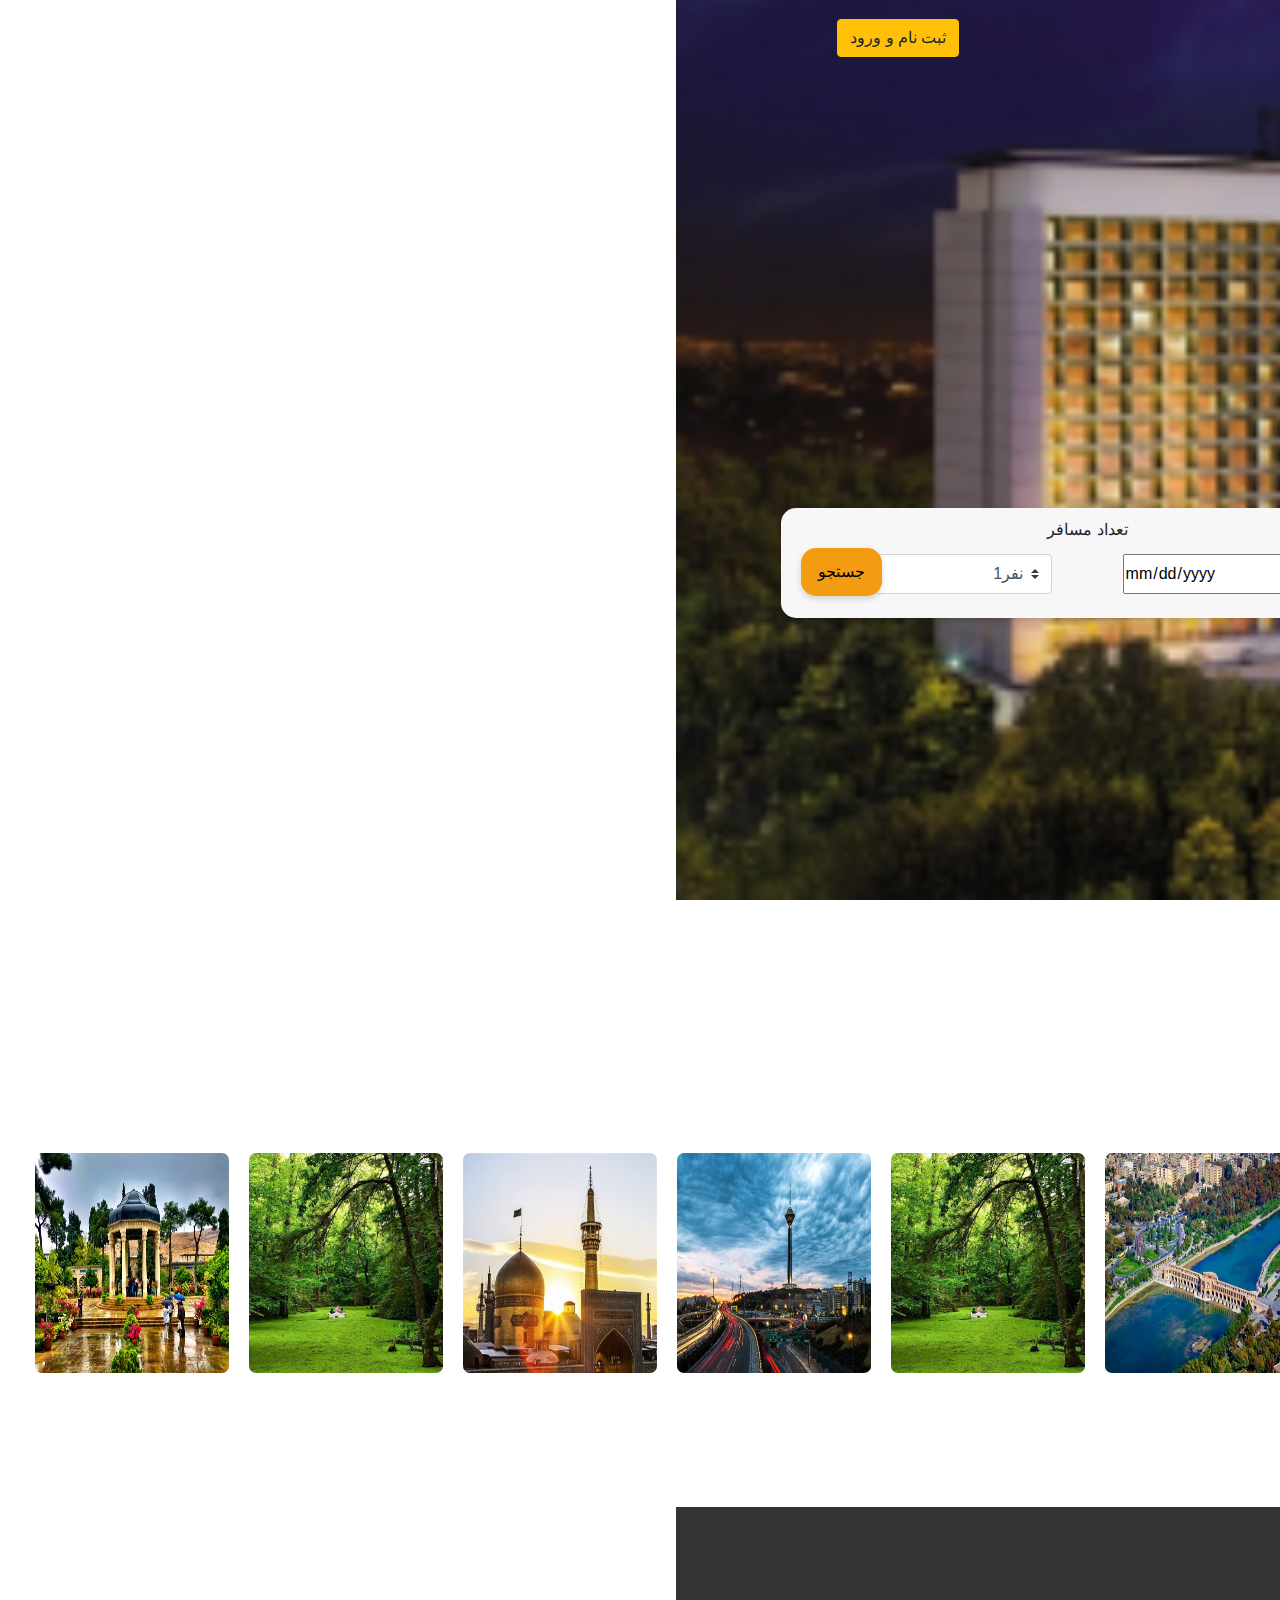
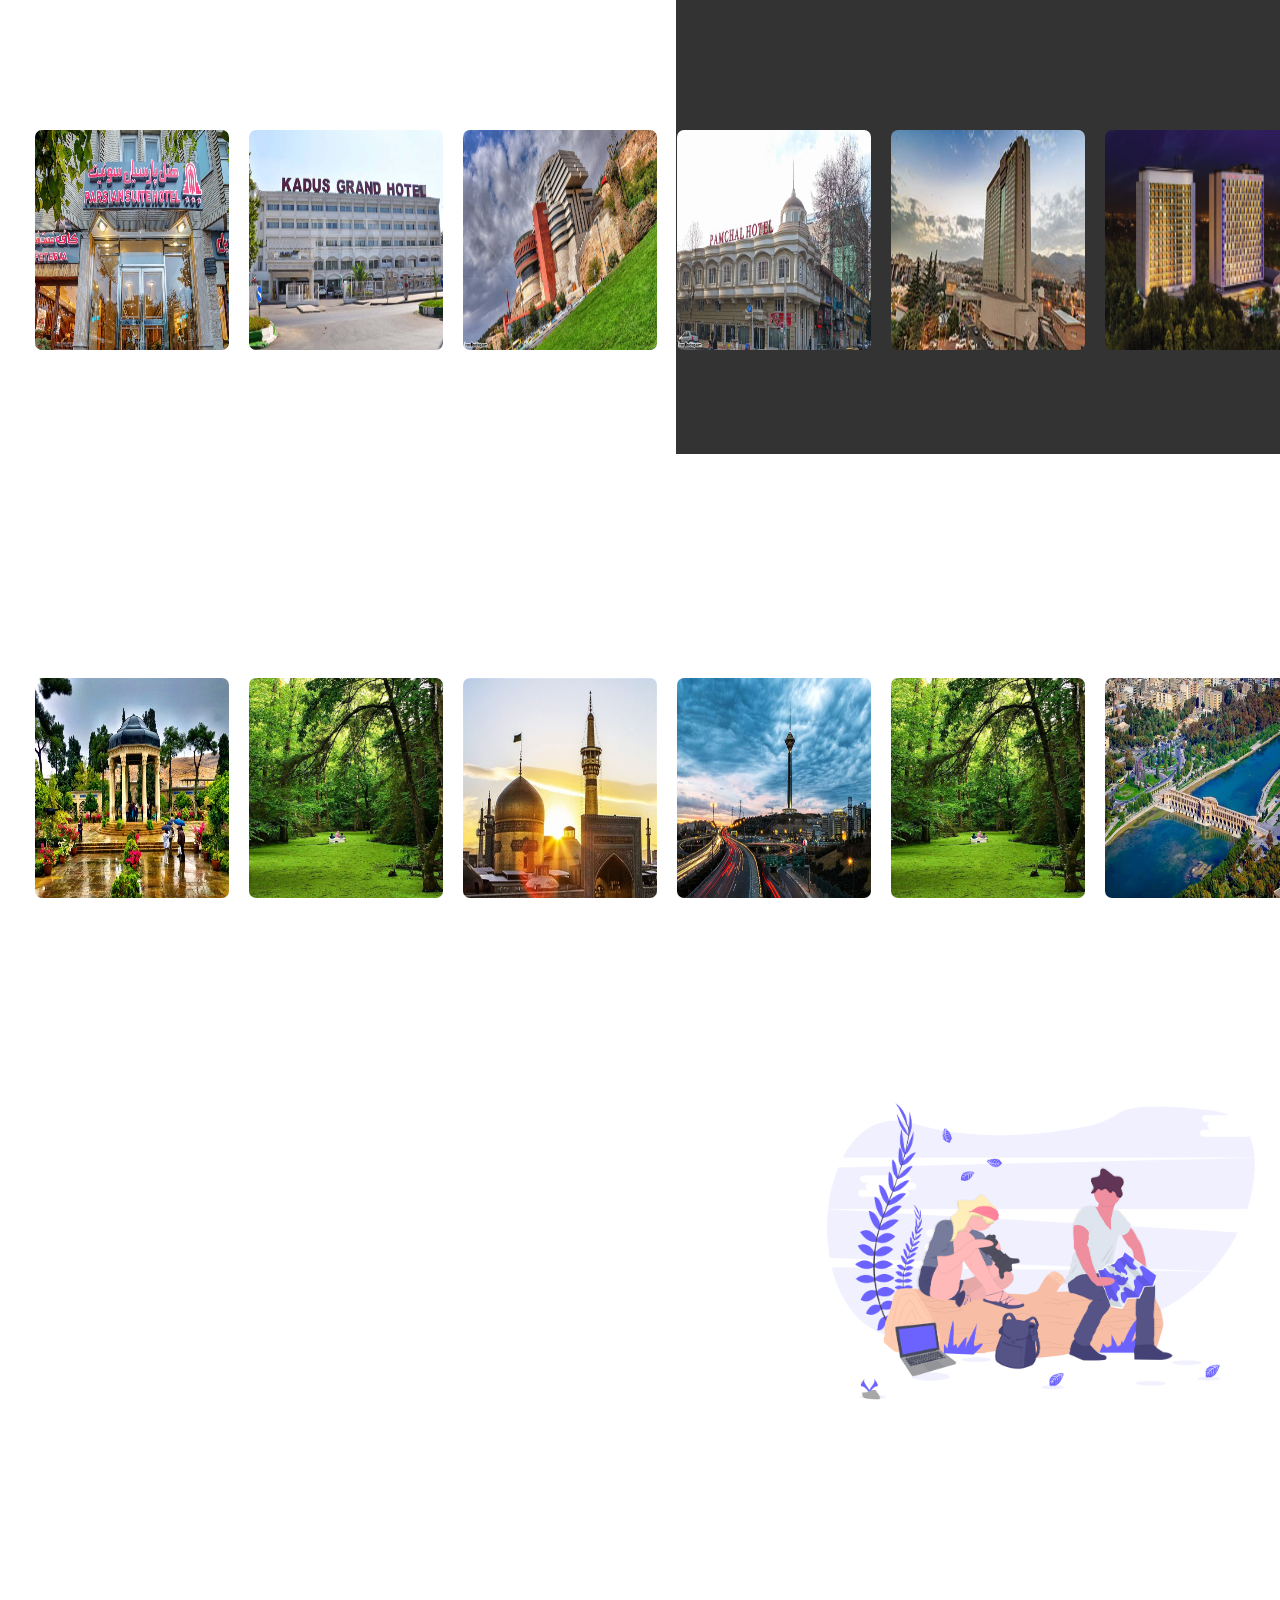
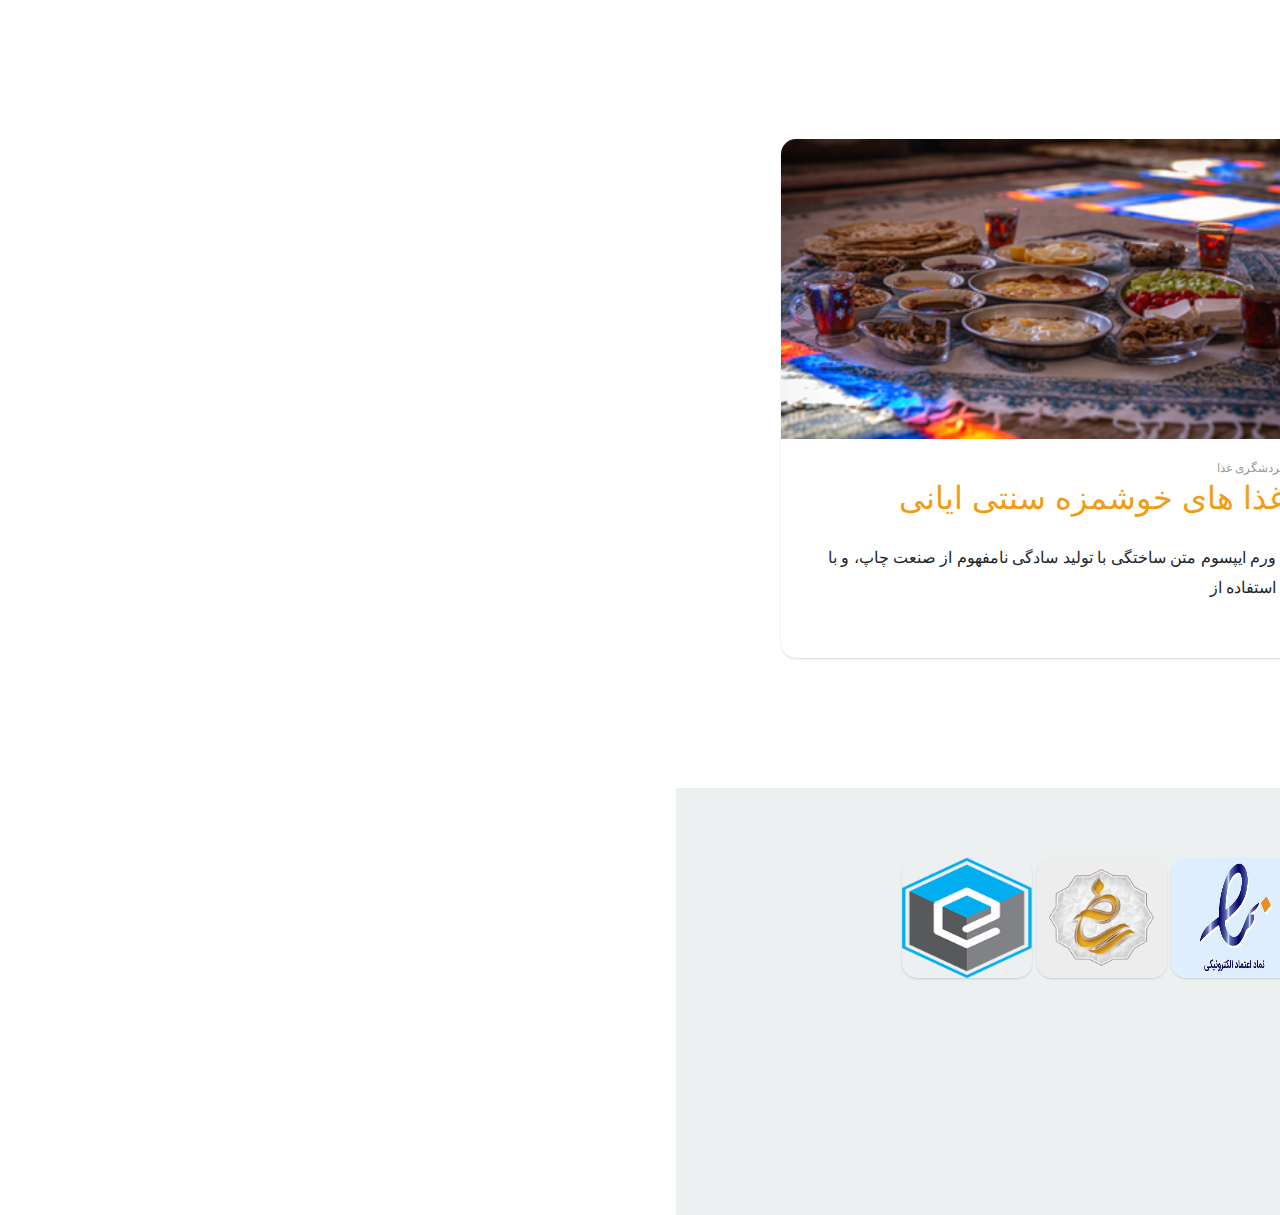
==== index.html @ 51db8fa3 "add golden-trip-template whit git . this project is domestic hotel reservation" ====
<!DOCTYPE html>
<html lang="fa" dir="rtl">
<head>
	<meta charset="UTF-8">
	<title>home-page-golden-trip</title>
	<link rel="stylesheet" href="css/owl.carousel.min.css">
	<link rel="stylesheet" href="css/bootstrap.min.css">
	<link rel="stylesheet" href="style.css">
</head>
<body>
	<header>
		 <div class="header-menu-trip">
		 	<div class="container">
		 		<nav>
		 			<div class="nav-header-trip">
			    <div class="navbar navbar-expand-lg">
			     <a href="" class="navbar-brand justify-content-right"><img src="#" alt="لوگوی شما" class="img-fluid"></a>
			     <button id="button-bar" class="navbar-toggler" data-toggle="collapse" data-target="#nav-trip">
			      <span class="navbar-toggler-icon">
			    	 		<i class="fas fa-bars bar-icon"></i>
			    	 	</span>
			    	 </button>
			    	 <div class="collapse navbar-collapse justify-content-center" id="nav-trip">
			    	 	<ul class="navbar-nav">
			    	 		<li class="nav-item"><a href="#" class="nav-link">هتل</a></li>
			    	 		<li class="nav-item"><a href="#" class="nav-link"> تماس با ما</a></li>
			    	 		<li class="nav-item"><a href="#" class="nav-link">بلاگ</a></li>
			    	 	</ul>
			    	 	<div class="login-2">
							<button type="button" class="btn btn-warning" data-toggle="modal" data-target="#modal-trip">
								ثبت نام و ورود
							</button>
							<div class="modal fade" id="modal-trip" tabindex="-1" role="dialog" aria-labelledby="title-modal-trip" aria-hidden="true" data-backdrop="false" style="background-color: rgba(0, 0, 0, 0.5);">
							  <div class="modal-dialog modal-xl modal-dialog-scrollable" role="document">
							    <div class="modal-content">
 							     <div class="modal-header">
 							       <h5 class="modal-title" id="title-modal-trip">ثبت  نام و ورود</h5>
							        <button type="button" class="close" data-dismiss="modal" aria-label="Close">
 							         <span aria-hidden="true">&times;</span>
 							       </button>
 							     </div>
 							     <div class="modal-body">
 							       <div class="container">
							        	<div class="row">
							        		<div class="col-lg-6 col-md-6 col-sm-12 col-12">
							        			<div class="singup-modal-trip">
							        				<h5>ثبت نام </h5>
							        				<input type="email" name="" id="email" placeholder="ایمیل">
							        				<input type="password" name="" id="password" placeholder="رمز عبور">
							        				<input type="password" name="" id="password" placeholder="تکرار رمز عبور ">
							        				<a href="" class=" btn btn-login">ثبت</a>
							        			</div>
							        		</div>
							        		<div class="col-lg-6 col-md-6 col-sm-12 col-12">
							        			<div class="login-modal-trip">
							        				<h5>ورود</h5>
							        				<input type="email" name="" id="email" placeholder="ایمیل">
							        				<input type="password" name="" id="password" placeholder="رمز عبور">
							        				<a href="" class=" btn btn-login">ورود</a>
							        			</div>
							        		</div>
							        	</div>
							        </div>
 							     </div>
 							   </div>
 							 </div>
							</div>
						</div>
			    	 </div>
			       </div>
			    </div>
		 		</nav>
		 	</div>
		 	<div class="text-slider-header">
		 		<div class="container">
		 			<div class="row">
		 				<div class="col-lg-6 col-md-6 col-sm-12 col-12">
		 					<div id="slider-id-text" class="carousel slide" data-ride="carousel">
							  <div class="carousel-inner">
				  				  <div class="carousel-item active">
				  				    <h2>هتل های رویایی با سفر طلایی</h2>
				 				     <p>لورم ایپسوم مان مورد نیاز شامل حروفچینی دستاوردهای اصلی، و جوابگوی سوالات پیوسته اهل دنیای موجود طراحی اساسا مورد استفاده قرار گیرد.</p>
								    </div>
				   	 <div class="carousel-item">
				      <h2>با اطمینان از  سفر طلای رزرو کن</h2>
				      <p>لورم ایپسوم متن ساختگی با تولید سادگی نامفهوم از صنعت چاپ، و با استفاده از طراحان گرافاشد، کتابهای زیادی در شصت و سه درصد گذشته حال و آینده، شناخت فراوان جامعه و متخصصان را می طلبد، تا با نرم افزارها شناخت بیشتری را برای طراحان رایانه ای علی الخصوص طراحان خلاقی، و فرهنگ پیشرو در زبان فارسی ایجاد کرد، در این صورت می توان امید داشت که تمام و دشواری موجود در ارائه راهکارها، و شرایط سخت تایپ به پایان رسد و زمان مورد نیاز شامل حروفچینی دستاوردهای اصلی، و جوابگوی سوالات پیوسته اهل دنیای موجود طراحی اساسا مورد استفاده قرار گیرد.</p>
				    </div>
				    <div class="carousel-item">
				      <h2>سفری خوش با سایت گولدن تریپ</h2>
				      <p>لورم ایپسوم متن ساختگی با تولید سادگی نامفهوم از صنعت چاپ، و با استفاده از طراحان گرافیک است، چاپگرها و متون بلکه روزنامه و مجله در ستون و سطرآنچنان که لازم است، و برای شرایط فعلی تکنولوژی مورد نیاز، و کاربردهای متنوع با هدف بهبود ابزارهای کاربردی می باشد، کتابهای زیادی در شصت و سه درصد گذشته حال و آینده، شناخت فراوان جامعه و متخصصان را می طلبد، تا با نرم افزارها شناخت بیشتری را برای طراحان رایانه ای علی الخصوص طراحان خلاقی، و فرهنگ پیشرو در زبان فارسی ایجاد کرد، در این صورت می توان امید داشت که تمام و دشواری موجود در ارائه راهکارها، و شرایط سخت تایپ به پایان رسد و زمان مورد نیاز شامل حروفچینی دستاوردهای اصلی، و جوابگوی سوالات پیوسته اهل دنیای موجود طراحی اساسا مورد استفاده قرار گیرد.</p>
				    </div>
				  </div>
				</div>
		 	</div>
		 			</div>
		 		</div>
		 	</div>
		 	<div class="container">
		 		<div class="row">
		 			<div class="col-12">
		 				<div class="search-bar-header">
		 					<form action="">
		 						<label for="">مقصد</label>
		 						<input type="text">
		 						<label for="">تاریخ ورود</label>
		 						<input type="date">
		 						<label for="">تاریخ خروج</label>
		 						<input type="date" >
		 						<label for="">تعداد مسافر</label>
		 						<select class="custom-select" id="hh">
  								   <option value="1">نفر1</option>
   								   <option value="2">نفر2</option>
   								   <option value="3">نفر3</option>
   								   <option value="4">نفر4</option>
   								   <option value="5">نفر5</option>
  								  </select>
		 						<button type="submit">جستجو</button>
		 					</form>
		 				</div>
		 			</div>
		 		</div>
		 	</div>
		 </div>
	</header>
	<section>
		<div class="faimes-travel-section">
			<div class="title-header-section">
				<div class="container">
					<div class="row">
						<div class="col-12">
							<h3>مقصد گردشگری های محبوب</h3>
							<h5>شما قصد سفر به کدام شهر را دارید</h5>
						</div>
					</div>
				</div>
			</div>
			<div class="container">
				<div class="row">
					<div class="col-12">
						<div class="owl-carousel">
							<div class="owl-item-costomer">
								<a href=""><img src="images/شیراز.jpg" alt=""></a>
							</div>
							<div class="owl-item-costomer">
								<a href=""><img src="images/2283527.jpg" alt=""></a>
							</div>
							<div class="owl-item-costomer">
								<a href=""><img src="images/1397122514483867216928784.jpg" alt=""></a>
							</div>
							<div class="owl-item-costomer">
								<a href=""><img src="images/201_798.jpg" alt=""></a>
							</div>
							<div class="owl-item-costomer">
								<a href=""><img src="images/2283527.jpg" alt=""></a>
							</div>
							<div class="owl-item-costomer">
								<a href=""><img src="images/123.png" alt=""></a>
							</div>
							<div class="owl-item-costomer">
								<a href=""><img src="images/1397122514483867216928784.jpg" alt=""></a>
							</div>
							<div class="owl-item-costomer">
								<a href=""><img src="images/trip-to-shiraz-prices-780x470.jpg" alt=""></a>
							</div>
							<div class="owl-item-costomer">
								<a href=""><img src="images/2283527.jpg" alt=""></a>
							</div>
						</div>
					</div>
				</div>
			</div>
		</div>
	</section>
	<section>
		<div class="faimes-hotel-section">
			<div class="title-header-section">
				<div class="container">
					<div class="row">
						<div class="col-12">
							<h3>هتل های محبوب</h3>
							<h5>به راحتی رزرو کنید</h5>
						</div>
					</div>
				</div>
			</div>
		<div class="container">
				<div class="row">
					<div class="col-12">
						<div class="owl-carousel">
							<div class="owl-item-costomer">
								<a href=""><img src="images/hotel/27739.jpeg" alt=""></a>
							</div>
							<div class="owl-item-costomer">
								<a href=""><img src="images/hotel/12293.jpg" alt=""></a>
							</div>
							<div class="owl-item-costomer">
								<a href=""><img src="images/hotel/grand-hotel-shiraz-main.jpg" alt=""></a>
							</div>
							<div class="owl-item-costomer">
								<a href=""><img src="images/hotel/pamchal-hotel-rasht-main.jpg" alt=""></a>
							</div>
							<div class="owl-item-costomer">
								<a href=""><img src="images/hotel/tehran-parsian-azadi-hotel.jpg" alt=""></a>
							</div>
							<div class="owl-item-costomer">
								<a href=""><img src="images/hotel/Tehran-ParsianEsteghlal-65.jpg" alt=""></a>
							</div>
							<div class="owl-item-costomer">
								<a href=""><img src="images/hotel/Yazd-Parsiyan_safaieh-09.jpg" alt=""></a>
							</div>
							<div class="owl-item-costomer">
								<a href=""><img src="images/hotel/726small.jpeg" alt=""></a>
							</div>
							<div class="owl-item-costomer">
								<a href=""><img src="images/hotel/27739.jpeg" alt=""></a>
							</div>
						</div>
					</div>
				</div>
			</div>
		</div>
		</div>
	</section>
	<section>
		<div class="travel-section">
			<div class="title-header-section">
				<div class="container">
					<div class="row">
						<div class="col-12">
							<h3>مکان های که حتما باید یک بار ببینید</h3>
							<h5>پیشنهادات سایت سفر طلایی</h5>
						</div>
					</div>
				</div>
			</div>
			<div class="container">
				<div class="row">
					<div class="col-12">
						<div class="owl-carousel">
							<div class="owl-item-costomer">
								<a href=""><img src="images/شیراز.jpg" alt=""></a>
							</div>
							<div class="owl-item-costomer">
								<a href=""><img src="images/2283527.jpg" alt=""></a>
							</div>
							<div class="owl-item-costomer">
								<a href=""><img src="images/1397122514483867216928784.jpg" alt=""></a>
							</div>
							<div class="owl-item-costomer">
								<a href=""><img src="images/201_798.jpg" alt=""></a>
							</div>
							<div class="owl-item-costomer">
								<a href=""><img src="images/2283527.jpg" alt=""></a>
							</div>
							<div class="owl-item-costomer">
								<a href=""><img src="images/123.png" alt=""></a>
							</div>
							<div class="owl-item-costomer">
								<a href=""><img src="images/1397122514483867216928784.jpg" alt=""></a>
							</div>
							<div class="owl-item-costomer">
								<a href=""><img src="images/trip-to-shiraz-prices-780x470.jpg" alt=""></a>
							</div>
							<div class="owl-item-costomer">
								<a href=""><img src="images/2283527.jpg" alt=""></a>
							</div>
						</div>
					</div>
				</div>
			</div>
		</div>
	</section>
	<section>
		<div class="text-trip-section">
			<div class="container">
				<div class="row">
					<div class="col-lg-6 col-md-6 col-sm-12 col-12">
						<h2>رزرو هتل در سراسر ایران </h2>
						<p>لورم ایپسوم متن ساختگی با تولید سادگی نامفهوم از صنعت چاپ، و با استفاده از طراحان گرافیک است، چاپگرها و متون بلکه روزنامه و مجله در ستون و سطرآنچنان که لازم است، و برای شرایط فعلی تکنولوژی مورد نیاز، و کاربردهای متنوع با هدف بهبود ابزارهای کاربردی می باشد، کتابهای زیادی در شصت و سه درصد گذشته حال و آینده، شناخت فراوان جامعه و متخصصان را می طلبد، تا با نرم افزارها شناخت بیشتری را برای طراحان رایانه ای علی الخصوص طراحان خلاقی، و فرهنگ پیشرو در زبان فارسی ایجاد کرد، در این صورت می توان امید داشت که تمام و دشواری موجود در ارائه راهکارها، و شرایط سخت تایپ به پایان رسد و زمان مورد نیاز شامل حروفچینی دستاوردهای اصلی، و جوابگوی سوالات پیوسته اهل دنیای موجود طراحی اساسا مورد استفاده قرار گیرد.</p>
					</div>
					<div class="col-lg-6 col-md-6 col-sm-12 col-12">
						<img src="images/undraw_trip_dv9f.png" alt="" class="img-fluid">
					</div>
				</div>
			</div>
		</div>
	</section>
	<section>
		<div class="blog-trip-section">
			<div class="title-header-section">
				<div class="container">
					<div class="row">
						<div class="col-12">
							<h3>اخرین رویداد های گردشگری</h3>
							<h5>بلاگ</h5>
						</div>
					</div>
				</div>
			</div>
			<div class="container">
				<div class="row">
					<div class="col-lg-6 col-md-6 col-sm-12 col-12">
						<div class="box-blog-trip">
							<figure><img src="images/image_0b90a1e6-fe62-46b3-b67d-c0ed16932739.png" alt="" class="img-fluid"></figure>
							<span class="categury">گردشگری غذا</span>
							<a href="">
								<h2>غذا های خوشمزه سنتی ایانی</h2>
							</a>
							<p>ورم ایپسوم متن ساختگی با تولید سادگی نامفهوم از صنعت چاپ، و با استفاده از </p>
						</div>
					</div>
					<div class="col-lg-6 col-md-6 col-sm-12 col-12">
						<div class="box-blog-trip">
							<figure><img src="images/image_0b90a1e6-fe62-46b3-b67d-c0ed16932739.png" alt="" class="img-fluid"></figure>
							<span class="categury">گردشگری غذا</span>
							<a href="">
								<h2>غذا های خوشمزه سنتی ایانی</h2>
							</a>
							<p>ورم ایپسوم متن ساختگی با تولید سادگی نامفهوم از صنعت چاپ، و با استفاده از </p>
						</div>
					</div>
				</div>
			</div>
		</div>
	</section>
	<footer>
		<div class="footer-trip">
			<div class="container">
				<div class="row">
					<div class="col-lg-4 col-md-4 col-sm-6 col-6">
				<h3>رزرو هتل در سرتا سر ایران</h3>
				<p>لورم ایپسوم متن ساختگی با تولید سادگی نامفهوم از صنعت چاپ، و با استفاده از طراحان گرافیک است، چاپگرها و متون بلکه روزنامه و مجله در ستون و سطرآنچنان که لازم است، و برای شرایط فعلی تکنولوژی مورد نیاز، و کاربردهای متنوع با هدف بهبود ابزارهای کاربردی می باشد، کتابهای زیادی در شصت و سه درصد گذشته حال و آینده، شناخت فراوان جامعه و متخصصان را می طلبد، تا با نرم افزارها شناخت بیشتری را برای طراحان رایانه ای علی الخصوص طراحان خلاقی، و فرهنگ پیشرو در زبان فارسی ایجاد کرد، در این صورت می توان امید داشت که تمام و دشواری موجود در ارائه راهکارها، و شرایط سخت تایپ به پایان رسد و زمان مورد نیاز شامل حروفچینی دستاوردهای اصلی، و جوابگوی سوالات پیوسته اهل دنیای موجود طراحی اساسا مورد استفاده قرار گیرد.</p>
			</div>
			<div class="col-lg-2 col-md-2 col-sm-6 col-6">
				<h4>منوی دسترسی سریع</h4>
				<div class="navbar">
					<ul class="navbar-nav">
						<li class="nav-item"><a href="" class="nav-link">هتل </a></li>
						<li class="nav-item"><a href="" class="nav-link">تماس با ما</a></li>
					</ul>	
				</div>
			</div>
			<div class="col-lg-6 col-md-6 col-sm-12 col-12">
				<a href=""><img src="images/Enamad.jpg" alt="" class="img-fluid"></a>
				<a href=""><img src="images/SAMANDEHI.png" alt="" class="img-fluid"></a>
				<a href=""><img src="images/logo.png" alt="" class="img-fluid"></a>
			</div>
				</div>
			</div>
		</div>
	</footer>
	<script src="js/jquery.js"></script>
	<script src="js/all.min.js"></script>
	<script src="js/bootstrap.bundle.js"></script>
	<script src="js/owl.carousel.min.js"></script>
	<script>
		jQuery(document).ready(function($){
 		 $('.owl-carousel').owlCarousel({
 		   autoplay:true,
 		   items:5,
 		   responsiveClass:true,
 		   responsive:{
        0:{
            items:1,
        },
        600:{
            items:3,
        },
        1000:{
            items:5,
            loop:false
        }
    }
 		 });
 		 });
	</script>
</body>
</html>
---- style.css ----
*{
	margin: 0;
	padding: 0;
	box-sizing: border-box;
}
:focus{
	border-color: 0;
}
:active{
	border-color: #f39c12;
}
a{
	color: #f39c12;
	text-decoration: none;
	transition: all .2s ease-in-out;
	-webkit-transition: all .2s ease-in-out; ;
	-moz-transition: all .2s ease-in-out; ;
	-ms-transition: all .2s ease-in-out;
	-o-transition: all .2s ease-in-out;
}
.header-menu-trip{
	width: 100%;
	height: 100vh;
	background-image: url('images/hotel/Tehran-ParsianEsteghlal-65.jpg');
	background-repeat: no-repeat;
	background-size: cover;
}
.header-menu-trip .nav-header-trip{
	position: relative;
}
.header-menu-trip .nav-header-trip #button-bar{
	border-color: #f39c12;
}
.header-menu-trip #button-bar span .bar-icon{
	color: #f39c12;
	margin-top: 5px
}
.nav-header-trip ul li {
	text-align: right;
	margin: 10px;
}
.nav-header-trip ul li a:hover{
	color: #f1c40f;
}
.login-2{
	text-align: right;
}
.login-2 input{
	width: 100%;
	padding: 10px;
	margin: 10px;
	border: none;
	box-shadow: 0 1px 2px rgba(0, 0, 0, 0.7);
	border-radius: 10px;
}
.login-2 .modal-body a{
	display: flex;
	justify-content: center;
	background-color: #ffc107;
	border-radius: 5px;
	border: solid 2px #ffc107;
}
.login-2 .modal-body a:hover{
	background-color: transparent;
	border: solid 2px #ffc107;
}
.header-menu-trip .login-2 button{
	margin-right: 30rem;
}
.text-slider-header{
	padding: 180px 0 40px;
}
.text-slider-header{
	color: #fff;
	text-align: right;
}
.text-slider-header p{
	height: 150px;
	overflow: hidden;
	line-height: 30px;
}
.search-bar-header{
	height: 110px;
	width: 100%;
	padding: 10px;
	border-radius: 15px;
	box-shadow: 0 3px 6px rgba(0,0,0,.15);
	background-color: #f7f7f7;
	display: inline-block;
	position: relative;
}
.search-bar-header label{
	margin: 0 30px;
	float: right;
}
.search-bar-header form input,.search-bar-header form select{
	width: 17%;
	height: 40px;
	float: right;
	margin: 36px -35px;
}
.search-bar-header form input:focus{
	border-color: #f39c12;
}
.search-bar-header form button{
	background-color: #f39c12;
	padding: 10px 15px;
	margin: 30px 10px;
	border: solid 2px #f39c12;
	border-radius: 15px;
	box-shadow: 0 3px 6px rgba(0,0,0,.15);
}
.search-bar-header form button:hover{
	background-color: transparent;
	border: solid 2px #f39c12;
}
.faimes-travel-section{
	padding: 100px 0;
	position: relative;
}
.title-header-section{
	text-align: right;
}
.title-header-section h5{
	color: #f39c12;
	font-size: 18px;
	margin-top: 10px;
}
.faimes-travel-section {
	width: 100%;
}
.faimes-travel-section .owl-carousel{
	margin-top: 50px;
}
.faimes-travel-section .owl-item-costomer img{
    border-radius: 7px;
    height: 220px;
    overflow: hidden;
}
.faimes-travel-section .owl-item-costomer{
    width: 100%;
    height: 220px;
    margin: 20px 10px;
    padding: 10px;
}
.faimes-hotel-section{
	background-color: #333;
	width: 100%;
	padding: 70px 0;
	position: relative;
}
.faimes-hotel-section .title-header-section h3{
	color: #fff;
}
.faimes-hotel-section .owl-carousel{
	margin-top: 50px;
}
.faimes-hotel-section .owl-item-costomer img{
    border-radius: 7px;
    height: 220px;
    overflow: hidden;
}
.faimes-hotel-section .owl-item-costomer{
    width: 100%;
    height: 220px;
    margin: 20px 10px;
    padding: 10px;
}
.travel-section{
	width: 100%;
	padding: 70px 0;
	position: relative;
}
.travel-section .owl-carousel{
	margin-top: 50px;
}
.travel-section .owl-item-costomer img{
    border-radius: 7px;
    height: 220px;
    overflow: hidden;
}
.travel-section .owl-item-costomer{
    width: 100%;
    height: 220px;
    margin: 20px 10px;
    padding: 10px;
}
.text-trip-section{
	width: 100%;
	padding: 70px 0;
	position: relative;
	text-align: right;
}
.text-trip-section h2{
	margin: 20px 0;
}
.text-trip-section p{
	height: 300px;
	overflow: hidden;
	line-height: 30px;
}
.blog-trip-section{
	padding: 110px 0;
	width: 100%;
	position: relative;
}
.blog-trip-section .box-blog-trip{
	margin: 20px 0;
	border-radius: 15px;
	text-align: right;
	box-shadow: 0 1px 2px rgba(0,0,0,.15);
}
.blog-trip-section .box-blog-trip figure img{
	width: 100%;
	height: 300px;
	overflow: hidden;
	border-radius: 15px 15px 0 0;
}
.blog-trip-section .box-blog-trip span{
	font-size: 12px;
	color: #999;
	padding: 0 15px;
}
.blog-trip-section .box-blog-trip a h2{
	padding: 0 15px;
}
.blog-trip-section .box-blog-trip a:hover{
	color: #f1c40f;
	text-decoration: none;
}
.blog-trip-section .box-blog-trip p{
	padding: 15px;
	margin: 10px;
	width: 100%;
	height: 130px;
	overflow: hidden;
	line-height: 30px;
}
.footer-trip{
	background-color: #ecf0f1;
	width: 100%;
	padding: 70px 0 50px;
	position: relative;
	text-align: right;
}
.footer-trip p{
	width: 100%;
	height: 250px;
	overflow: hidden;
	line-height: 28px;
}
.footer-trip h4{
	font-size: 18px;
	margin-top: 10px;
}
.footer-trip .navbar ul li a:hover{
	color: #f1c40f;
}
.footer-trip a img{
	width: 25%;
	height: 120px;
	border-radius: 15px;
	box-shadow: 0 1px 2px rgba(0,0,0,.15);
}
.footer-trip a img:hover{
	opacity: .8;
	transition: all .3s ease-in-out;
	-webkit-transition: all .3s ease-in-out; ;
	-moz-transition: all .3s ease-in-out; ;
	-ms-transition: all .3s ease-in-out;
	-o-transition: all .3s ease-in-out;
}
/* شروع کد نویسی برای صفحه تماس با ما     .....contact......*/
.menu-trip2-header{
	width: 100%;
	padding: 15px 0;
	position: fixed;
	z-index: 1000;
	background-color: #fff;
	box-shadow: 0 2px 3px rgba(0,0,0,.15);
}
.menu-trip2-header .login-2 button{
	margin: 0 26rem 0 0;
}
.menu-trip2-header a.nav-link {
	margin: 0 10px;
}
.menu-trip2-header a.nav-link:hover{
	color: #f1c40f;
	border-radius: 10px;
	border: 1px solid #f1c40f;
}
.contact-trip-section{
	width: 100%;
	padding: 100px 0;
	position: relative;
}
.contact-trip-section .text-header-contact{
	margin: 15px auto;
	display: table;
}
.contact-trip-section .text-header-contact h2{
	font-size: 23px;
	color: #f39c12;
}
.contact-trip-section form{
	width: 100%;
}
.contact-trip-section input{
	width: 100%;
	padding: 12px;
	margin: 10px 0;
	background-color: #ecf0f1;
	box-shadow: 0 1px 2px rgba(0,0,0,.15);
	border: none;
}
.contact-trip-section textarea{
	width: 100%;
	height: 300px;
	padding: 12px;
	margin: 10px 0;
	border: none;
	background-color: #ecf0f1;
	box-shadow: 0 1px 2px rgba(0,0,0,.15);
}
.contact-trip-section a.btn-contact{
	width: 100%;
	padding: 12px;
	background-color: #f39c12;
	border: solid 1px #f39c12;
}
.contact-trip-section a:hover{
	border: solid 1px #f39c12;
	background-color: transparent;
}
.contact-trip-section .address-text{
	float: right;
	width: 50%;
	text-align: right;
	margin-top: 15px;
}
.contact-trip-section .number-contact{
	float: left;
	width: 50%;
	margin-top: 15px;
}
.circle-icon{
	width: 35px;
	height: 35px;
	border-radius: 50%;
	box-shadow: 0 2px 4px rgba(0,0,0,.15);
	background-color: #f39c12;
}
.circle-icon .icon-contact{
	margin: 8px;
}
.sootial{
	width: 100%;
	position: relative;
}
.sootial a{
	color: #777;
	margin: 10px;
	float: right;
	font-size: 22px;
}
.sootial a:hover{
	color: #f39c12;
}
.list-page-blog{
	margin: 7px auto;
	display: table;
}
.list-page-blog nav ul li{
	margin: 0 5px;
}
.list-page-blog .page-item{
	border-radius: 10px;
	box-shadow: 0 1px 2px rgba(0,0,0,.15);
}
.list-page-blog nav ul li a{
	border-radius: 10px !important;
	color: #f39c12;
	border: none;
}
.list-page-blog nav ul li a:hover{
	color: #333;
}
.list-page-blog nav ul li a:active{
	color: #333;
	background-color: #f39c12;
}
.list-page-blog nav ul li a:focus{
	color: #333;
	border: 1px solid #f39c12;
	box-shadow: 0 1px 2px rgba(0,0,0,.30);
}
.hotel-categury-section{
	width: 100%;
	padding: 100px 0;
	position: relative;
	text-align: right;
}
.hotel-categury-section .hotel-titel-header h2{
	color: #f39c12;
	text-align: center;
}
.hotel-categury-section .hotel-titel-header p{
	width: 100%;
	height: 70px;
	overflow: hidden;
	font-size: 18px;
	margin: 10px 0;
	padding: 10px;
	text-align: justify;
}
.hotel-categury-section .card-hotel-categury{
	width: 100%;
	position: relative;
	margin: 10px 0;	
}
.card-hotel-categury .card{
	box-shadow: 0 1px 2px rgba(0,0,0,.15);
	border: none;
	text-align: right;
}
.card-hotel-categury .card-title{
	color: #f39c12;
}
.card-hotel-categury .btn-warning{
	width: 90%;
	margin: 10px auto;
	display: table;
}
.card-hotel-categury .card-text{
	height: 70px;
	overflow: hidden;
	margin: 10px 0;
}
/* کد نویسی صفحه  شخصی هتل ها از این جا شروع میشه ......product.hotel..... */
.product-hotel-section{
	padding: 150px 0;
	width: 100%;
	position: relative;
	text-align: right;
}
.product-hotel-section .images-hotel-big{
	width: 100%;
	height: 350px;
	overflow: hidden;
	margin: 10px;
	border-radius: 7px ;
	box-shadow: 0 1px 3px rgba(0,0,0,.15);
}
.product-hotel-section .images-hotel-small{
	width: 100%;
}
.product-hotel-section .images-hotel-small a img{
	width: 25%;
	height: 170px;
	overflow: hidden;
	margin: 10px 15px;
	border-radius: 7px ;
	box-shadow: 0 1px 3px rgba(0,0,0,.15);
}
.product-hotel-section .ghimat-hotel{
	width: 100%;
	padding: 5px;
	margin: 3rem 0;
	box-shadow: 0 1px 2px rgba(0,0,0,.15);
	border-radius: 7px;
	display: inline-block;
}
.product-hotel-section .ghimat-hotel h2{
	margin: 15px;
}
.product-hotel-section .ghimat-hotel img{
	width: 18%;
	height: 150px;
	overflow: hidden;
	border-radius: 7px;
	box-shadow: 0 2px 3px rgba(0,0,0,.15);
}
.product-hotel-section .ghimat-hotel .number-bedroom-hotel{
	display: inline-block;
	color: #999;
	margin: 18px 10px 10px;
}
.product-hotel-section .ghimat-hotel .food-hotel{
	margin: 0 60px;
	display: inline-block;
	color: #f39c12;
}
.product-hotel-section .ghimat-hotel a{
	padding: 30px 40px;
	margin: 10px;
	float: left;
}
.product-hotel-section .box-icon-hotel{
	width: 100px;
	height: 100px;
	border: 2px solid #f39c12;
	background-color: #fff;
	box-shadow: 0 1px 5px rgba(0,0,0,.2);
	border-radius: 7px;
	margin: 50px 10px;
	padding: 12px;
	float: right;
}
.product-hotel-section .box-icon-hotel h5{
	font-size: 14px;
	text-align: center;
	padding: 5px;
}
.product-hotel-section .box-icon-hotel .icon-box{
	margin: 0 auto 7px;
	display: table;
	font-size: 2rem;
	color: #f39c12;
}
.product-hotel-section .right-title-possibilities{
	color: #f39c12;
	margin: 10px;
}
.possibilities-box-hotel{
	width: 100%;
	position: relative;
	padding: 15px;
	margin: 20px 0 0;
	box-shadow: 0 1px 2px rgba(0,0,0,.2);
	border-radius: 7px;
}
.possibilities-box-hotel .special-hotel .special-icon-box{
	color: #f39c12;
	float: left;
}
.product-hotel-section .map-show-hotel{
	padding: 30px 0;
}
.product-hotel-section .map-show-hotel h3{
	margin: 20px 0;
}
.modal-ghimat-hotel{
	width: 100%;
	position: relative;
	padding: 15px;
	text-align: right;
}
.modal-ghimat-hotel form{
	display: inline;
}
.modal-ghimat-hotel input{
	width: 30%;
	margin: 10px;
	padding: 10px;
	color: #000;
	border: none;
	border-radius: 7px;
	box-shadow: inset 0 1px 2px rgba(0,0,0,.2);
}
.modal-ghimat-hotel select{
	width: 30%;
	margin: 10px;
	padding: 10px;
	color: #000;
	border: none;
	border-radius: 7px;
	box-shadow: inset 0 1px 2px rgba(0,0,0,.2);
}
.modal-ghimat-hotel .total{
	width: 30%;
}
.modal-ghimat-hotel button{
	width: 100%;
	margin-top: 1rem;
}
.modal-header .close{
	padding: 0;
	margin: 0;
}
.modal-ghimat-hotel input:focus-visible{
	border: none;
}
/*اطلاعات و ادرس و شماره مشتری  .....address card shapping.....*/
.address-shapping-section{
	padding: 150px 0;
	width: 100%;
	position: relative;
	text-align: right;
}
.address-shapping-section form{
	box-shadow: 0 1px 2px rgba(0,0,0,.2);
	border-radius: 15px;
	padding: 15px 30px;
}
.address-shapping-section form .form-section-shoping{
	display: inline-block;
	width: 45%;
	margin: 10px 15px;
	color: #999;
}
.address-shapping-section form .form-section-shoping input{
	padding: 15px;
	border: none;
	border-radius: 7px;
	box-shadow: inset 0px 1px 2px rgba(0,0,0,.2);
}
.address-shapping-section form textarea{
	width: 100%;
	height: 200px;
	margin: 15px 10px;
	padding: 10px;
	line-height: 30px;
	border: none;
	border-radius: 7px;
	box-shadow: inset 0px 1px 2px rgba(0,0,0,.15);
}
.address-shapping-section form a{
	padding: 15px;
	margin: 0 15px;
	display: inherit;
}
/*404 style*/
.bg-gradient-404{
	background-image: linear-gradient(#5B0D87,#000);
	width: 100%;
	height: 100vh;
}
.menu-bg-404{
	width: 100%;
	display: inline-block;
	position: relative;
	padding: 10px 10px 40px; 
}
.container{
	width: 1100px;
	margin:0 auto;
	display: table;
}
.menu-bg-404 .left-logo{
	width: 50%;
	float: left;
}
.menu-bg-404 .right-menu{
	width: 50%;
	float: right;
	text-align: right;
	display: inline-block;
	position: relative;
}
.menu-bg-404 .right-menu ul li{
	list-style: none;
	float: right;
	margin:10px;
}
.menu-bg-404 .right-menu ul li a{
	text-decoration: none;
	font-size: 23px;
	color: #fff;
	padding: 10px;
}
.menu-bg-404 .right-menu ul li a:hover{
	color: #999;
}
.body-404{
	width: 100%;
	display: block;
	position: relative;
}
.body-404 .right-animate{
	width: 50%;
	position: relative;
	display: inline-block;
	float: left;
}
.body-404 .right-animate p.four{
	font-size: 220px;
	display: inline-block;
	margin: 40px 140px 0 0;
	color: #fff;
}
.body-404 .right-animate .animate-ziro{
	width: 160px;
	height: 160px;
	margin: -183px 145px 0 123px;
	position: absolute;
	border: solid 7px #fff;
	border-radius: 20px; 
	z-index: 100;
	transform: rotate(45deg);
}
.body-404 .right-animate .animate-ziro .face-animate{
	width: 70px;
	height: 70px;
	margin: 0 auto;
	display: table;
	transform: rotate(45deg);
}
.body-404 .right-animate .animate-ziro .eyes-animate{
	width: 10px;
	height: 10px;
	background-color: #fff;
	margin: 45px 0 0 60px;
	border-radius: 50%;
}
.body-404 .right-animate .animate-ziro .leeps-animate{
	width: 7px;
	height: 30px;
	background-color: #fff;
	margin: -45px 95px;
}
.body-404 .left-text{
	display: block;
	position: relative;
	float: right;
	width: 50%;
	color: #fff;
	text-align: right;
	padding: 0 30px;
}
.body-404 .left-text h2{
	font-size: 70px;
	margin: 20px 0;
	padding: 30px 0;
}
.body-404 .left-text p{
	font-size: 25px;
	line-height: 30px;
	height: 50px;
	overflow: hidden;
	margin: 15px 0;
}
.body-404 .left-text a.btn-404{
	background-color: transparent;
	border-radius: 30px;
	border: solid 3px #fff;
	text-align: center;
	padding: 15px 45px;
	text-decoration: none;
	color: #fff;
	font-size: 18px;
}
.body-404 .left-text a.btn-404:hover{
	background-color: #fff;
	color: #111;
}
.sotial-404{
	margin: 40px auto;
	display: table;
	color: #fff;
}
.sotial-404 .icone-sotial{
	margin:10px;
	font-size: 25px;
}
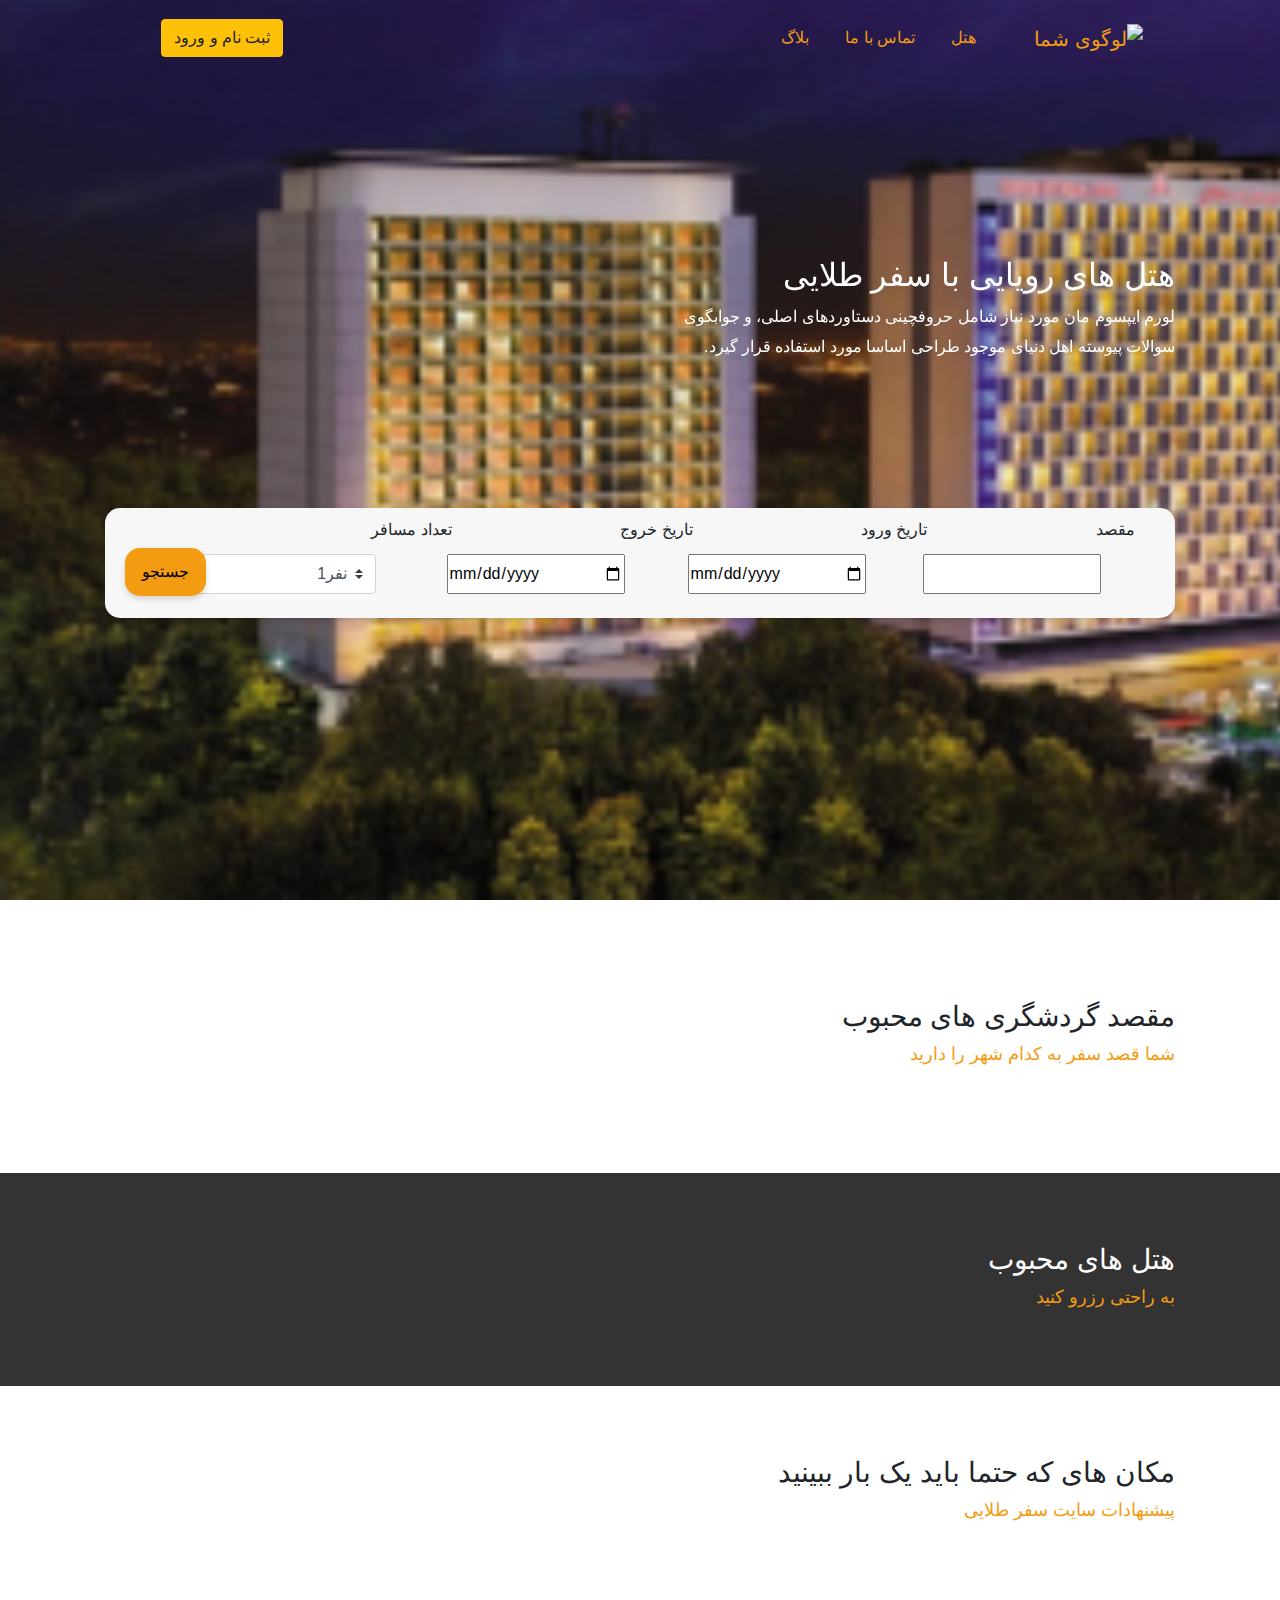
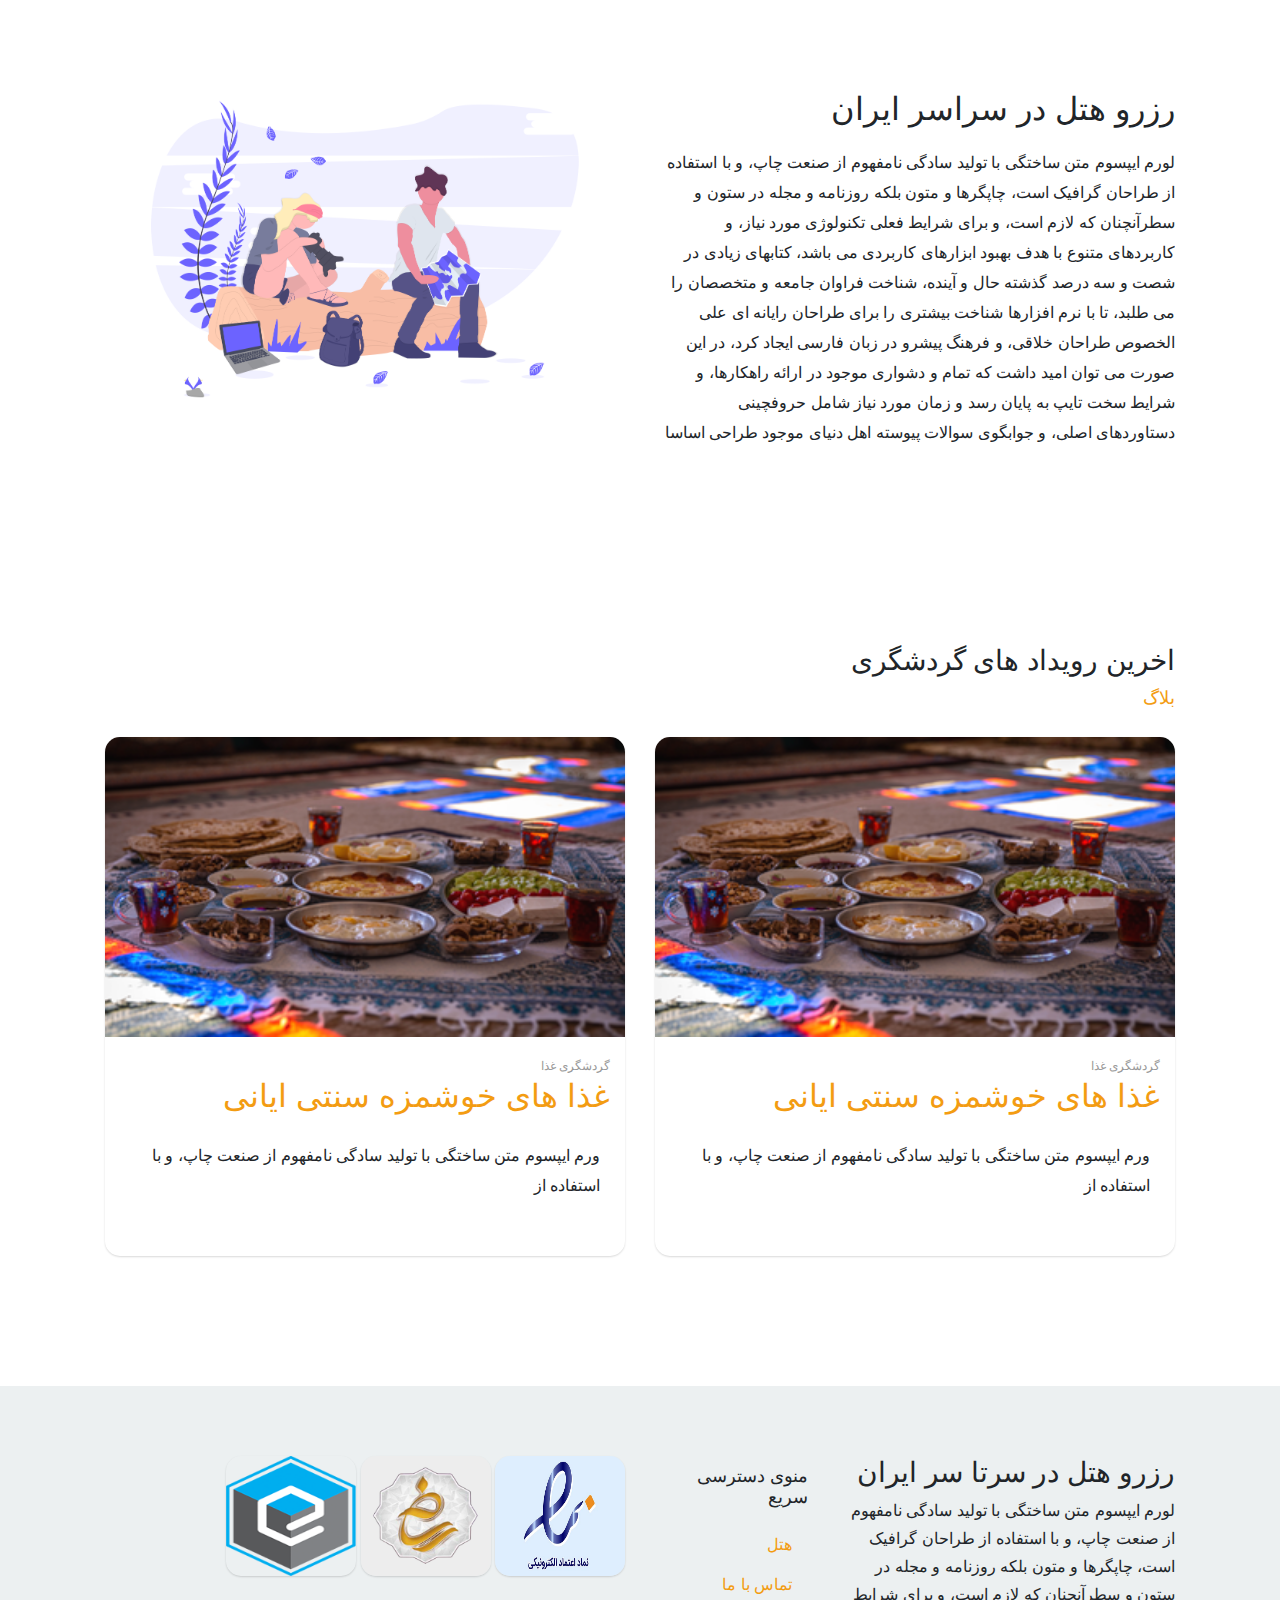
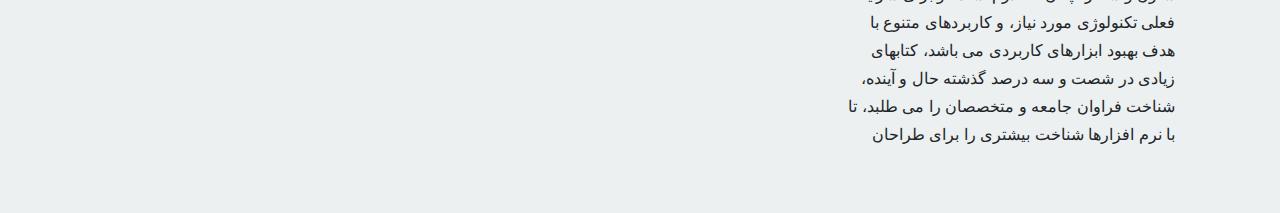
==== commit b56deeee: "delete owl-carousel and correction style.css" ====
--- a/index.html
+++ b/index.html
@@ -137,39 +137,10 @@
 			<div class="container">
 				<div class="row">
 					<div class="col-12">
-						<div class="owl-carousel">
-							<div class="owl-item-costomer">
-								<a href=""><img src="images/شیراز.jpg" alt=""></a>
-							</div>
-							<div class="owl-item-costomer">
-								<a href=""><img src="images/2283527.jpg" alt=""></a>
-							</div>
-							<div class="owl-item-costomer">
-								<a href=""><img src="images/1397122514483867216928784.jpg" alt=""></a>
-							</div>
-							<div class="owl-item-costomer">
-								<a href=""><img src="images/201_798.jpg" alt=""></a>
-							</div>
-							<div class="owl-item-costomer">
-								<a href=""><img src="images/2283527.jpg" alt=""></a>
-							</div>
-							<div class="owl-item-costomer">
-								<a href=""><img src="images/123.png" alt=""></a>
-							</div>
-							<div class="owl-item-costomer">
-								<a href=""><img src="images/1397122514483867216928784.jpg" alt=""></a>
-							</div>
-							<div class="owl-item-costomer">
-								<a href=""><img src="images/trip-to-shiraz-prices-780x470.jpg" alt=""></a>
-							</div>
-							<div class="owl-item-costomer">
-								<a href=""><img src="images/2283527.jpg" alt=""></a>
-							</div>
-						</div>
-					</div>
-				</div>
-			</div>
-		</div>
+					</div>
+				</div>
+			</div>
+		</disv>
 	</section>
 	<section>
 		<div class="faimes-hotel-section">
@@ -186,35 +157,6 @@
 		<div class="container">
 				<div class="row">
 					<div class="col-12">
-						<div class="owl-carousel">
-							<div class="owl-item-costomer">
-								<a href=""><img src="images/hotel/27739.jpeg" alt=""></a>
-							</div>
-							<div class="owl-item-costomer">
-								<a href=""><img src="images/hotel/12293.jpg" alt=""></a>
-							</div>
-							<div class="owl-item-costomer">
-								<a href=""><img src="images/hotel/grand-hotel-shiraz-main.jpg" alt=""></a>
-							</div>
-							<div class="owl-item-costomer">
-								<a href=""><img src="images/hotel/pamchal-hotel-rasht-main.jpg" alt=""></a>
-							</div>
-							<div class="owl-item-costomer">
-								<a href=""><img src="images/hotel/tehran-parsian-azadi-hotel.jpg" alt=""></a>
-							</div>
-							<div class="owl-item-costomer">
-								<a href=""><img src="images/hotel/Tehran-ParsianEsteghlal-65.jpg" alt=""></a>
-							</div>
-							<div class="owl-item-costomer">
-								<a href=""><img src="images/hotel/Yazd-Parsiyan_safaieh-09.jpg" alt=""></a>
-							</div>
-							<div class="owl-item-costomer">
-								<a href=""><img src="images/hotel/726small.jpeg" alt=""></a>
-							</div>
-							<div class="owl-item-costomer">
-								<a href=""><img src="images/hotel/27739.jpeg" alt=""></a>
-							</div>
-						</div>
 					</div>
 				</div>
 			</div>
@@ -236,35 +178,6 @@
 			<div class="container">
 				<div class="row">
 					<div class="col-12">
-						<div class="owl-carousel">
-							<div class="owl-item-costomer">
-								<a href=""><img src="images/شیراز.jpg" alt=""></a>
-							</div>
-							<div class="owl-item-costomer">
-								<a href=""><img src="images/2283527.jpg" alt=""></a>
-							</div>
-							<div class="owl-item-costomer">
-								<a href=""><img src="images/1397122514483867216928784.jpg" alt=""></a>
-							</div>
-							<div class="owl-item-costomer">
-								<a href=""><img src="images/201_798.jpg" alt=""></a>
-							</div>
-							<div class="owl-item-costomer">
-								<a href=""><img src="images/2283527.jpg" alt=""></a>
-							</div>
-							<div class="owl-item-costomer">
-								<a href=""><img src="images/123.png" alt=""></a>
-							</div>
-							<div class="owl-item-costomer">
-								<a href=""><img src="images/1397122514483867216928784.jpg" alt=""></a>
-							</div>
-							<div class="owl-item-costomer">
-								<a href=""><img src="images/trip-to-shiraz-prices-780x470.jpg" alt=""></a>
-							</div>
-							<div class="owl-item-costomer">
-								<a href=""><img src="images/2283527.jpg" alt=""></a>
-							</div>
-						</div>
 					</div>
 				</div>
 			</div>
@@ -353,26 +266,5 @@
 	<script src="js/all.min.js"></script>
 	<script src="js/bootstrap.bundle.js"></script>
 	<script src="js/owl.carousel.min.js"></script>
-	<script>
-		jQuery(document).ready(function($){
- 		 $('.owl-carousel').owlCarousel({
- 		   autoplay:true,
- 		   items:5,
- 		   responsiveClass:true,
- 		   responsive:{
-        0:{
-            items:1,
-        },
-        600:{
-            items:3,
-        },
-        1000:{
-            items:5,
-            loop:false
-        }
-    }
- 		 });
- 		 });
-	</script>
 </body>
 </html>--- a/style.css
+++ b/style.css
@@ -115,8 +115,10 @@
 	border: solid 2px #f39c12;
 }
 .faimes-travel-section{
+	width: 100%;
 	padding: 100px 0;
 	position: relative;
+	text-align: right;
 }
 .title-header-section{
 	text-align: right;
@@ -125,12 +127,6 @@
 	color: #f39c12;
 	font-size: 18px;
 	margin-top: 10px;
-}
-.faimes-travel-section {
-	width: 100%;
-}
-.faimes-travel-section .owl-carousel{
-	margin-top: 50px;
 }
 .faimes-travel-section .owl-item-costomer img{
     border-radius: 7px;
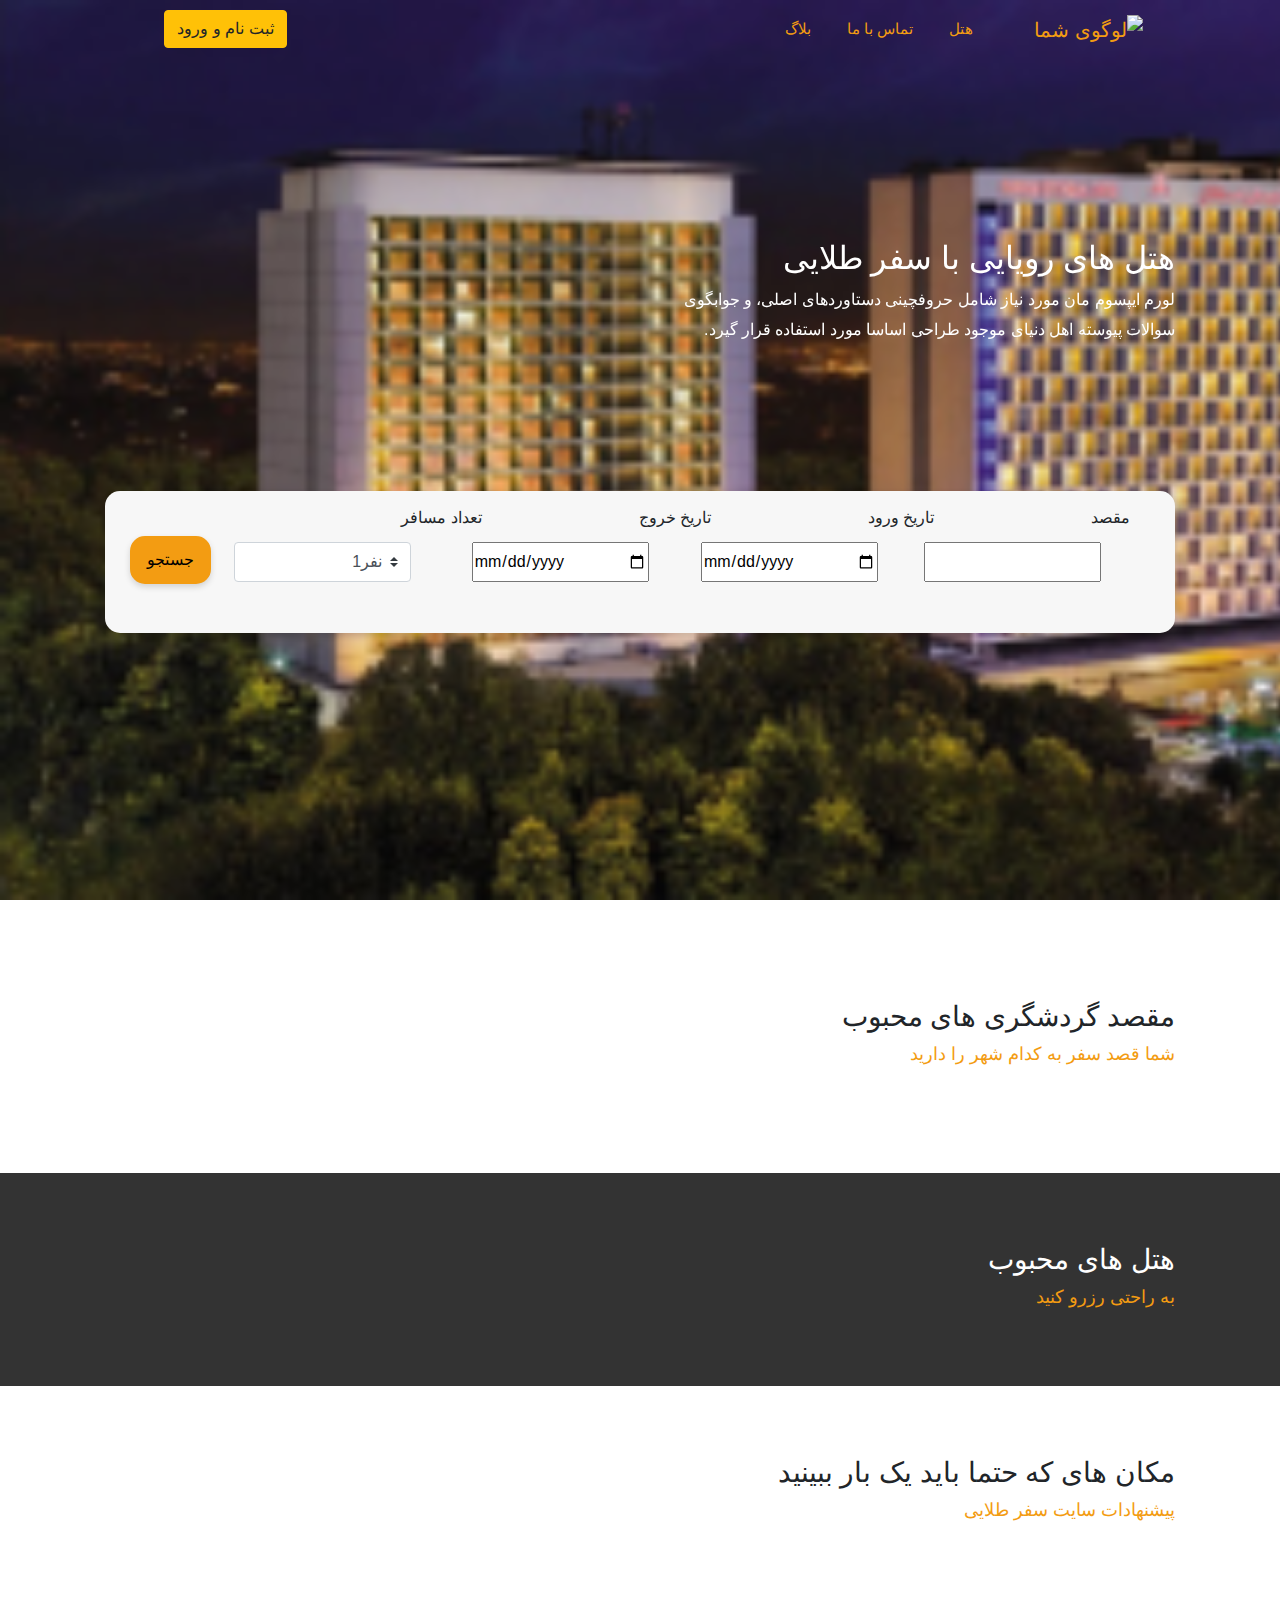
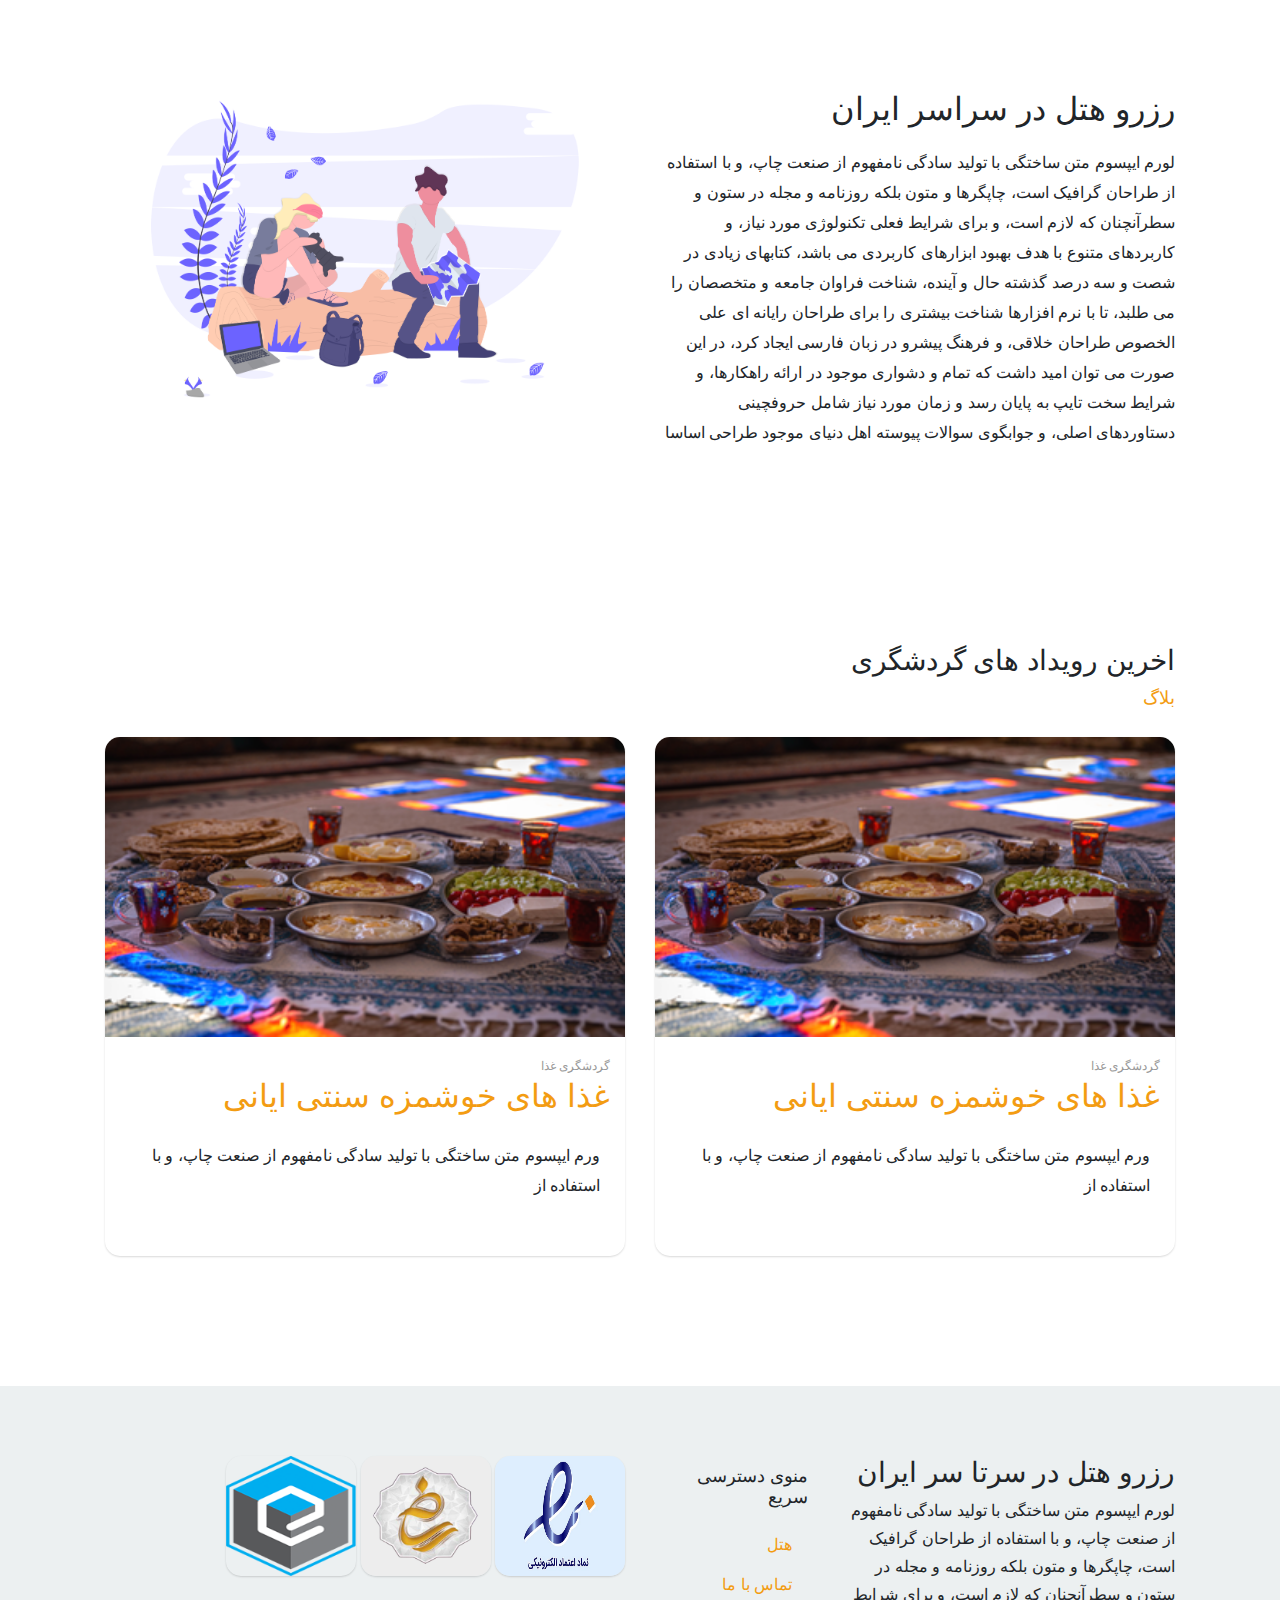
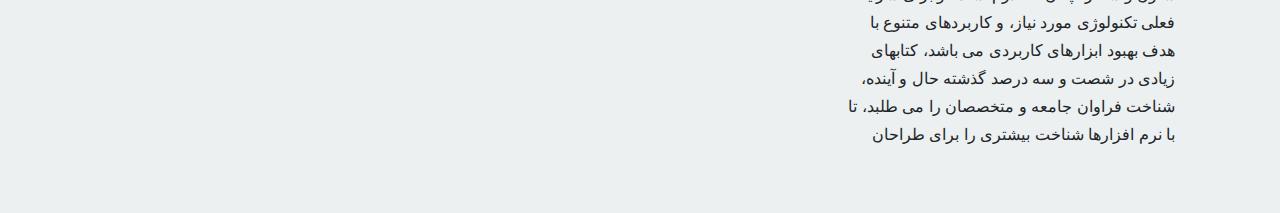
==== commit a26be63b: "Responsive up to 768px" ====
--- a/index.html
+++ b/index.html
@@ -10,9 +10,9 @@
 <body>
 	<header>
 		 <div class="header-menu-trip">
+		 	<div class="nav-header-trip">
 		 	<div class="container">
 		 		<nav>
-		 			<div class="nav-header-trip">
 			    <div class="navbar navbar-expand-lg">
 			     <a href="" class="navbar-brand justify-content-right"><img src="#" alt="لوگوی شما" class="img-fluid"></a>
 			     <button id="button-bar" class="navbar-toggler" data-toggle="collapse" data-target="#nav-trip">
@@ -20,14 +20,14 @@
 			    	 		<i class="fas fa-bars bar-icon"></i>
 			    	 	</span>
 			    	 </button>
-			    	 <div class="collapse navbar-collapse justify-content-center" id="nav-trip">
+			    	 <div class="collapse navbar-collapse justify-content-center nav-trip-1" id="nav-trip">
 			    	 	<ul class="navbar-nav">
 			    	 		<li class="nav-item"><a href="#" class="nav-link">هتل</a></li>
 			    	 		<li class="nav-item"><a href="#" class="nav-link"> تماس با ما</a></li>
 			    	 		<li class="nav-item"><a href="#" class="nav-link">بلاگ</a></li>
 			    	 	</ul>
 			    	 	<div class="login-2">
-							<button type="button" class="btn btn-warning" data-toggle="modal" data-target="#modal-trip">
+							<button type="button" class="btn btn-warning button-main-menu" data-toggle="modal" data-target="#modal-trip">
 								ثبت نام و ورود
 							</button>
 							<div class="modal fade" id="modal-trip" tabindex="-1" role="dialog" aria-labelledby="title-modal-trip" aria-hidden="true" data-backdrop="false" style="background-color: rgba(0, 0, 0, 0.5);">
@@ -42,7 +42,7 @@
  							     <div class="modal-body">
  							       <div class="container">
 							        	<div class="row">
-							        		<div class="col-lg-6 col-md-6 col-sm-12 col-12">
+							        		<div class="col-lg-6 col-md-12 col-sm-12 col-12">
 							        			<div class="singup-modal-trip">
 							        				<h5>ثبت نام </h5>
 							        				<input type="email" name="" id="email" placeholder="ایمیل">
@@ -51,7 +51,7 @@
 							        				<a href="" class=" btn btn-login">ثبت</a>
 							        			</div>
 							        		</div>
-							        		<div class="col-lg-6 col-md-6 col-sm-12 col-12">
+							        		<div class="col-lg-6 col-md-12 col-sm-12 col-12">
 							        			<div class="login-modal-trip">
 							        				<h5>ورود</h5>
 							        				<input type="email" name="" id="email" placeholder="ایمیل">
@@ -68,13 +68,13 @@
 						</div>
 			    	 </div>
 			       </div>
-			    </div>
 		 		</nav>
+		 		</div>
 		 	</div>
 		 	<div class="text-slider-header">
 		 		<div class="container">
 		 			<div class="row">
-		 				<div class="col-lg-6 col-md-6 col-sm-12 col-12">
+		 				<div class="col-lg-6 col-md-12 col-sm-12 col-12">
 		 					<div id="slider-id-text" class="carousel slide" data-ride="carousel">
 							  <div class="carousel-inner">
 				  				  <div class="carousel-item active">
@@ -137,6 +137,26 @@
 			<div class="container">
 				<div class="row">
 					<div class="col-12">
+						<div class="owl-carousel">
+							<div class="owl-item-costomer">
+								<a href=""><img src="images/123.png" alt=""></a>
+							</div>
+							<div class="owl-item-costomer">
+								<a href=""><img src="images/123.png" alt=""></a>
+							</div>
+							<div class="owl-item-costomer">
+								<a href=""><img src="images/123.png" alt=""></a>
+							</div>
+							<div class="owl-item-costomer">
+								<a href=""><img src="images/123.png" alt=""></a>
+							</div>
+							<div class="owl-item-costomer">
+								<a href=""><img src="images/123.png" alt=""></a>
+							</div>
+							<div class="owl-item-costomer">
+								<a href=""><img src="images/123.png" alt=""></a>
+							</div>
+						</div>
 					</div>
 				</div>
 			</div>
@@ -187,11 +207,11 @@
 		<div class="text-trip-section">
 			<div class="container">
 				<div class="row">
-					<div class="col-lg-6 col-md-6 col-sm-12 col-12">
+					<div class="col-lg-6 col-md-12 col-sm-12 col-12">
 						<h2>رزرو هتل در سراسر ایران </h2>
 						<p>لورم ایپسوم متن ساختگی با تولید سادگی نامفهوم از صنعت چاپ، و با استفاده از طراحان گرافیک است، چاپگرها و متون بلکه روزنامه و مجله در ستون و سطرآنچنان که لازم است، و برای شرایط فعلی تکنولوژی مورد نیاز، و کاربردهای متنوع با هدف بهبود ابزارهای کاربردی می باشد، کتابهای زیادی در شصت و سه درصد گذشته حال و آینده، شناخت فراوان جامعه و متخصصان را می طلبد، تا با نرم افزارها شناخت بیشتری را برای طراحان رایانه ای علی الخصوص طراحان خلاقی، و فرهنگ پیشرو در زبان فارسی ایجاد کرد، در این صورت می توان امید داشت که تمام و دشواری موجود در ارائه راهکارها، و شرایط سخت تایپ به پایان رسد و زمان مورد نیاز شامل حروفچینی دستاوردهای اصلی، و جوابگوی سوالات پیوسته اهل دنیای موجود طراحی اساسا مورد استفاده قرار گیرد.</p>
 					</div>
-					<div class="col-lg-6 col-md-6 col-sm-12 col-12">
+					<div class="col-lg-6 col-md-12 col-sm-12 col-12">
 						<img src="images/undraw_trip_dv9f.png" alt="" class="img-fluid">
 					</div>
 				</div>
@@ -212,7 +232,7 @@
 			</div>
 			<div class="container">
 				<div class="row">
-					<div class="col-lg-6 col-md-6 col-sm-12 col-12">
+					<div class="col-lg-6 col-md-12 col-sm-12 col-12">
 						<div class="box-blog-trip">
 							<figure><img src="images/image_0b90a1e6-fe62-46b3-b67d-c0ed16932739.png" alt="" class="img-fluid"></figure>
 							<span class="categury">گردشگری غذا</span>
@@ -222,7 +242,7 @@
 							<p>ورم ایپسوم متن ساختگی با تولید سادگی نامفهوم از صنعت چاپ، و با استفاده از </p>
 						</div>
 					</div>
-					<div class="col-lg-6 col-md-6 col-sm-12 col-12">
+					<div class="col-lg-6 col-md-12 col-sm-12 col-12">
 						<div class="box-blog-trip">
 							<figure><img src="images/image_0b90a1e6-fe62-46b3-b67d-c0ed16932739.png" alt="" class="img-fluid"></figure>
 							<span class="categury">گردشگری غذا</span>
@@ -263,6 +283,7 @@
 		</div>
 	</footer>
 	<script src="js/jquery.js"></script>
+	<script src="js/main.js"></script>
 	<script src="js/all.min.js"></script>
 	<script src="js/bootstrap.bundle.js"></script>
 	<script src="js/owl.carousel.min.js"></script>
--- a/style.css
+++ b/style.css
@@ -25,9 +25,6 @@
 	background-repeat: no-repeat;
 	background-size: cover;
 }
-.header-menu-trip .nav-header-trip{
-	position: relative;
-}
 .header-menu-trip .nav-header-trip #button-bar{
 	border-color: #f39c12;
 }
@@ -35,12 +32,26 @@
 	color: #f39c12;
 	margin-top: 5px
 }
+.nav-header-trip{
+	position: relative;
+	width: 100%;
+}
 .nav-header-trip ul li {
 	text-align: right;
 	margin: 10px;
+}
+.nav-header-trip ul li a{
+	padding: 0 25px;
+	font-size: 15px;
 }
 .nav-header-trip ul li a:hover{
 	color: #f1c40f;
+}
+.nav-header-fixed{
+	position: fixed;
+	background-color: #fff;
+	box-shadow: 0 1px 2px rgba(0, 0, 0, 0.15);
+	z-index: 1000;
 }
 .login-2{
 	text-align: right;
@@ -80,9 +91,8 @@
 	line-height: 30px;
 }
 .search-bar-header{
-	height: 110px;
-	width: 100%;
-	padding: 10px;
+	width: 100%;
+	padding: 15px;
 	border-radius: 15px;
 	box-shadow: 0 3px 6px rgba(0,0,0,.15);
 	background-color: #f7f7f7;
@@ -97,7 +107,7 @@
 	width: 17%;
 	height: 40px;
 	float: right;
-	margin: 36px -35px;
+	margin: 36px -40px;
 }
 .search-bar-header form input:focus{
 	border-color: #f39c12;
@@ -749,3 +759,70 @@
 	margin:10px;
 	font-size: 25px;
 }
+@media screen and (max-width: 1100px) {
+	.nav-header-trip ul li a{
+		font-size: 12px;
+		padding: 0 25px;
+	}
+	.login-2 button.button-main-menu{
+		font-size: 12px;
+	}
+	.text-slider-header{
+		padding: 100px 0 20px;
+	}
+	.search-bar-header form input, .search-bar-header form select{
+		width: 18%;
+		margin: 36px -50px;
+	}
+	.navbar-expand-lg .navbar-nav .nav-link{
+		font-size: 13px;
+		float: right;
+		padding: 10px;
+	}
+	.menu-trip2-header .login-2 button{
+		font-size: 12px;
+	}
+}
+@media screen and (max-width: 992px){
+	.product-hotel-section .box-icon-hotel{
+		width: 200px;
+		margin: 10px;
+	}
+}
+@media screen and (max-width: 768px) {
+	.nav-trip-1{
+		background-color: #fff;
+		padding: 5px;
+        border-radius: 5px;
+	}
+	.search-bar-header form input, .search-bar-header form select{
+		width: 40%;
+	}
+	.search-bar-header form button{
+		width: 100%;
+	}
+	.product-hotel-section .box-icon-hotel{
+		width: 150px;
+		margin: 25px 5px;
+	}
+	.product-hotel-section .ghimat-hotel{
+		font-size: 13px;
+	}
+	.product-hotel-section .ghimat-hotel a{
+		padding: 23px 25px;
+        margin: 35px 5px;
+        font-size: 12px;
+	}
+	.product-hotel-section .ghimat-hotel .food-hotel{
+		margin: 0 26px;
+	}
+	.contact-trip-section a.btn-contact{
+		margin: 10px 0 50px;
+	}
+	.address-shapping-section form .form-section-shoping{
+		width: 100%;
+	}
+	.address-shapping-section form .form-section-shoping input{
+		width: 100%;
+	}
+}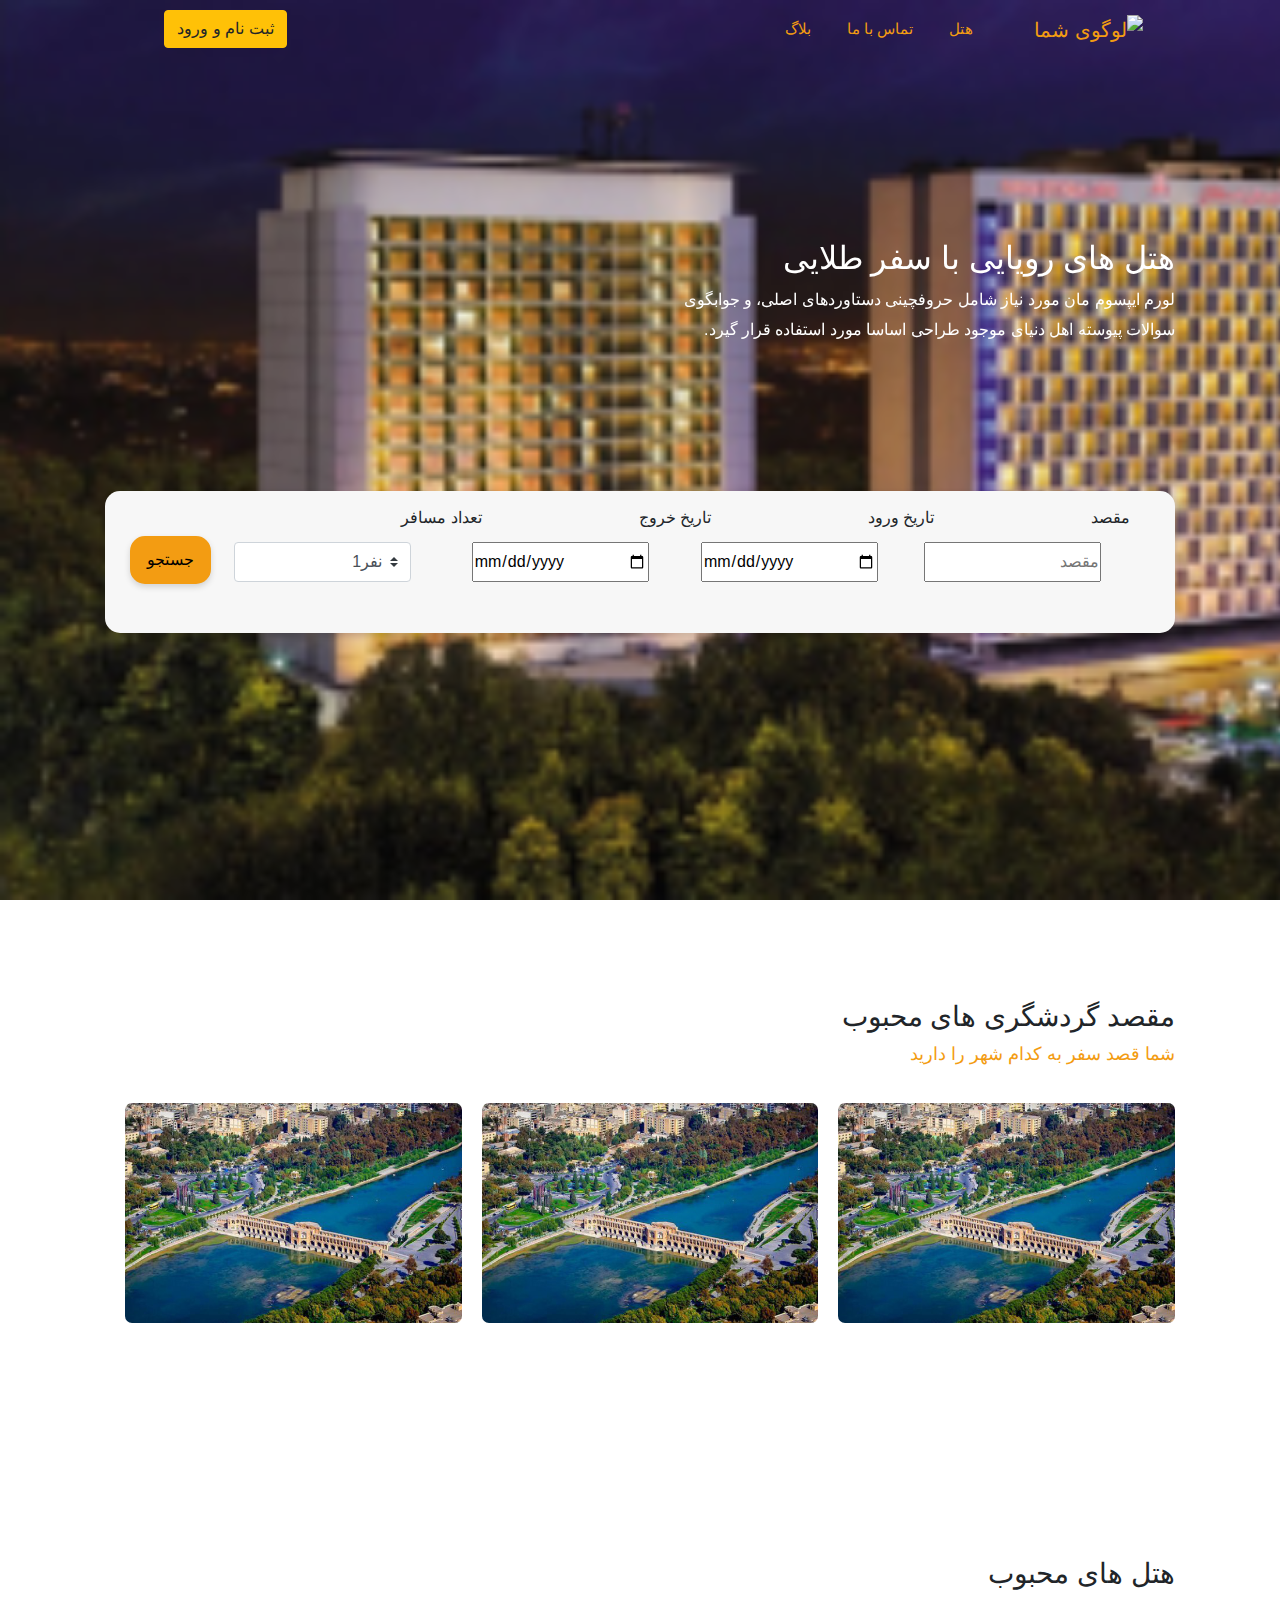
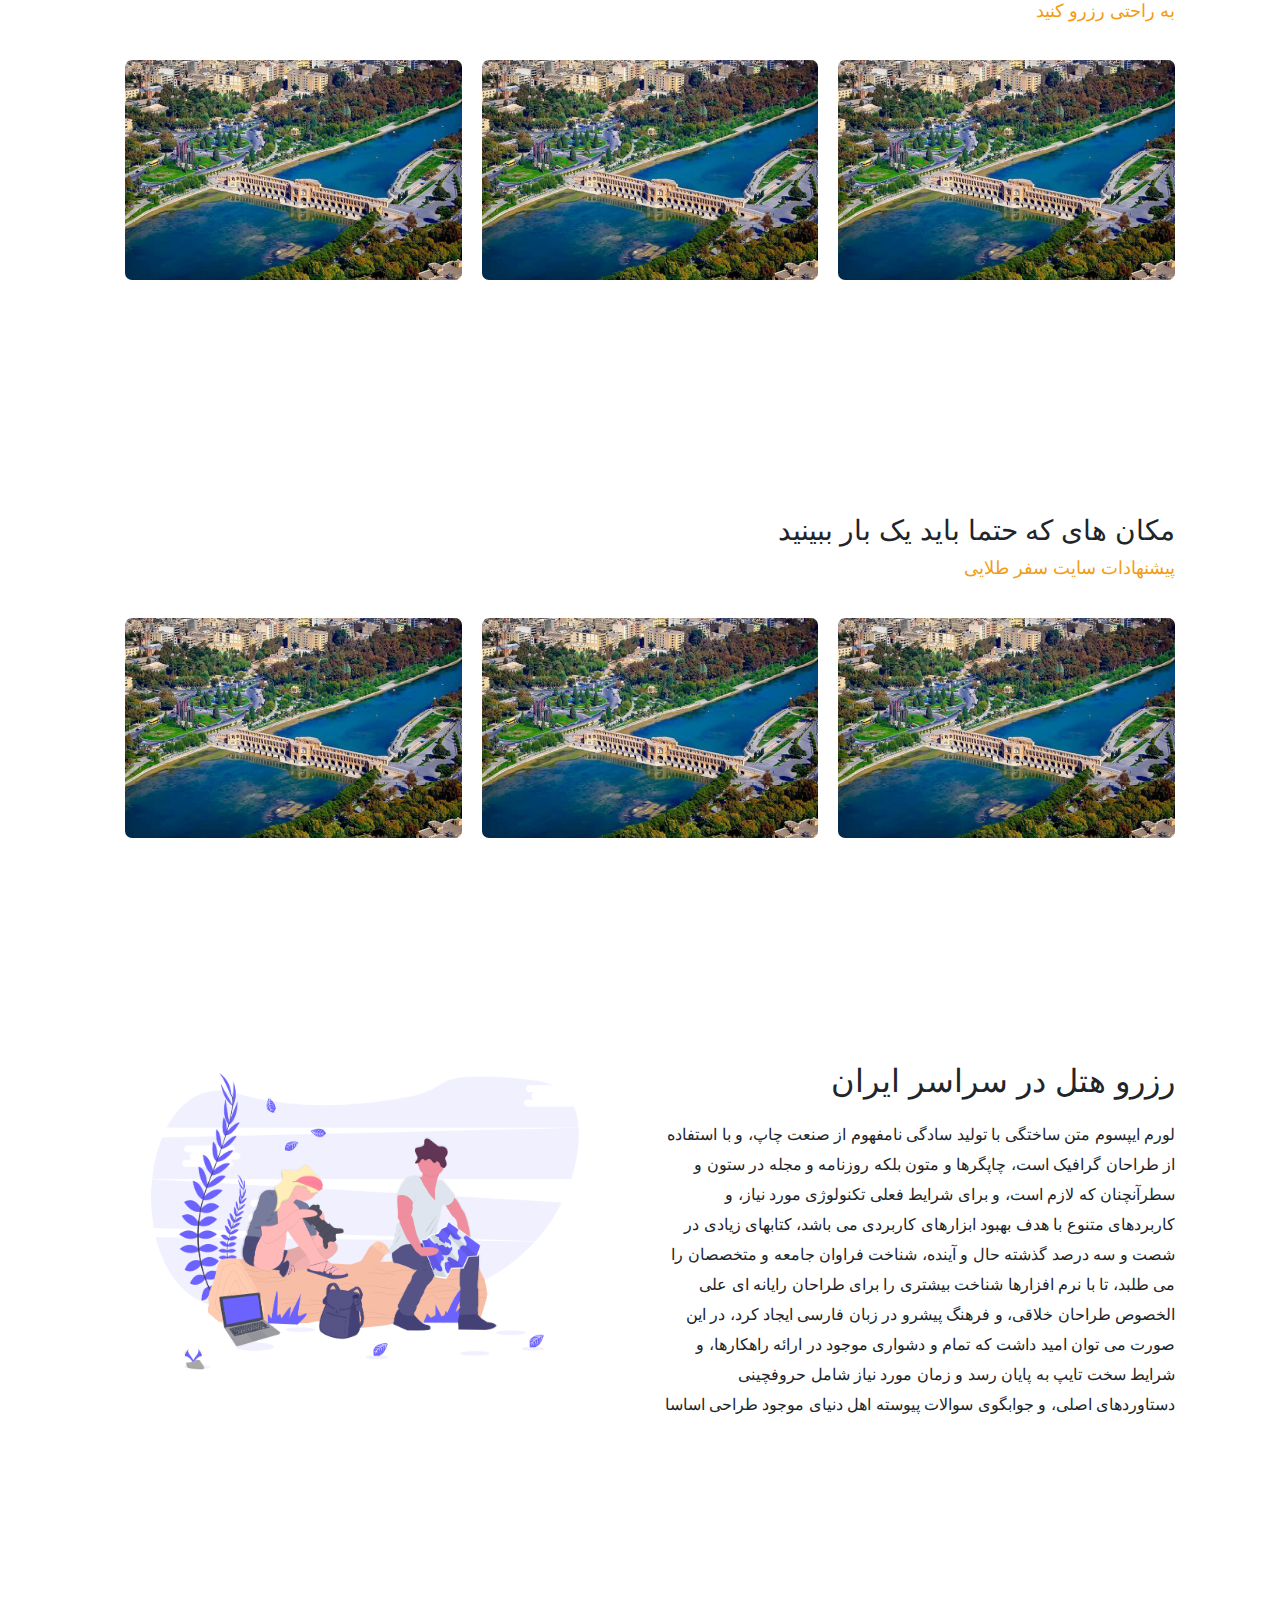
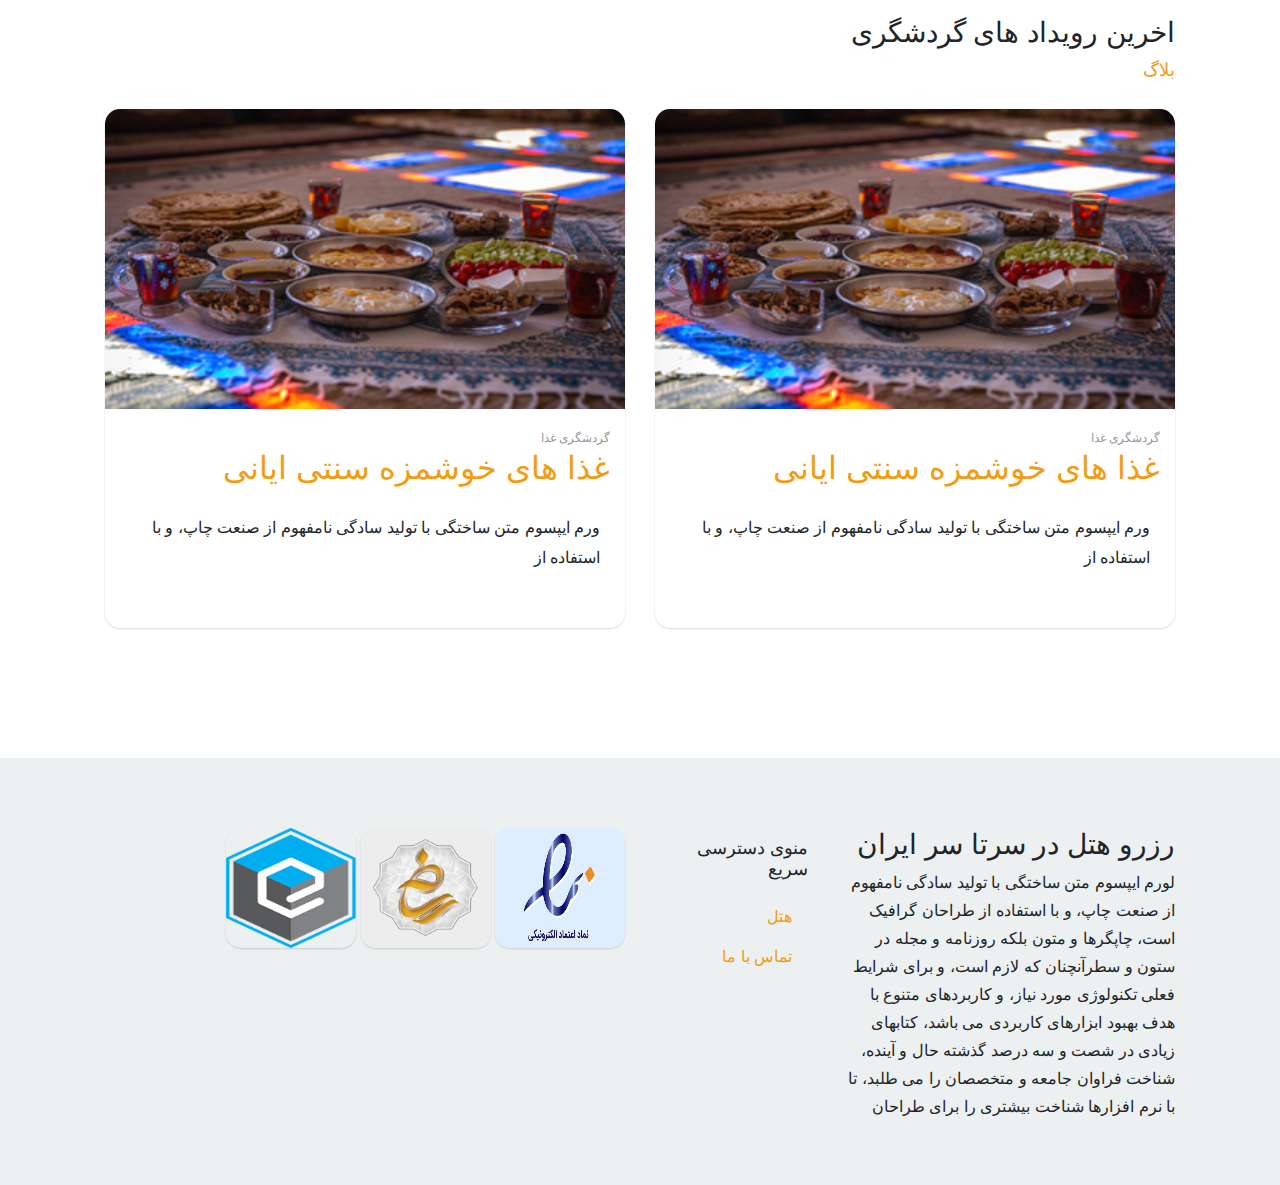
==== commit 214ee208: "responsive with 768px and at the place of booking the price changes with the amount of the day" ====
--- a/index.html
+++ b/index.html
@@ -101,7 +101,7 @@
 		 				<div class="search-bar-header">
 		 					<form action="">
 		 						<label for="">مقصد</label>
-		 						<input type="text">
+		 						<input type="text" placeholder="مقصد">
 		 						<label for="">تاریخ ورود</label>
 		 						<input type="date">
 		 						<label for="">تاریخ خروج</label>
@@ -160,10 +160,10 @@
 					</div>
 				</div>
 			</div>
-		</disv>
-	</section>
-	<section>
-		<div class="faimes-hotel-section">
+		</div>
+	</section>
+	<section>
+		<div class="faimes-travel-section">
 			<div class="title-header-section">
 				<div class="container">
 					<div class="row">
@@ -177,14 +177,34 @@
 		<div class="container">
 				<div class="row">
 					<div class="col-12">
-					</div>
-				</div>
-			</div>
-		</div>
-		</div>
-	</section>
-	<section>
-		<div class="travel-section">
+						<div class="owl-carousel">
+							<div class="owl-item-costomer">
+								<a href=""><img src="images/123.png" alt=""></a>
+							</div>
+							<div class="owl-item-costomer">
+								<a href=""><img src="images/123.png" alt=""></a>
+							</div>
+							<div class="owl-item-costomer">
+								<a href=""><img src="images/123.png" alt=""></a>
+							</div>
+							<div class="owl-item-costomer">
+								<a href=""><img src="images/123.png" alt=""></a>
+							</div>
+							<div class="owl-item-costomer">
+								<a href=""><img src="images/123.png" alt=""></a>
+							</div>
+							<div class="owl-item-costomer">
+								<a href=""><img src="images/123.png" alt=""></a>
+							</div>
+						</div>
+					</div>
+				</div>
+			</div>
+		</div>
+		</div>
+	</section>
+	<section>
+		<div class="faimes-travel-section">
 			<div class="title-header-section">
 				<div class="container">
 					<div class="row">
@@ -198,6 +218,26 @@
 			<div class="container">
 				<div class="row">
 					<div class="col-12">
+						<div class="owl-carousel">
+							<div class="owl-item-costomer">
+								<a href=""><img src="images/123.png" alt=""></a>
+							</div>
+							<div class="owl-item-costomer">
+								<a href=""><img src="images/123.png" alt=""></a>
+							</div>
+							<div class="owl-item-costomer">
+								<a href=""><img src="images/123.png" alt=""></a>
+							</div>
+							<div class="owl-item-costomer">
+								<a href=""><img src="images/123.png" alt=""></a>
+							</div>
+							<div class="owl-item-costomer">
+								<a href=""><img src="images/123.png" alt=""></a>
+							</div>
+							<div class="owl-item-costomer">
+								<a href=""><img src="images/123.png" alt=""></a>
+							</div>
+						</div>
 					</div>
 				</div>
 			</div>
@@ -284,8 +324,8 @@
 	</footer>
 	<script src="js/jquery.js"></script>
 	<script src="js/main.js"></script>
+	<script src="js/bootstrap.bundle.js"></script>
 	<script src="js/all.min.js"></script>
-	<script src="js/bootstrap.bundle.js"></script>
 	<script src="js/owl.carousel.min.js"></script>
 </body>
 </html>--- a/style.css
+++ b/style.css
@@ -129,6 +129,9 @@
 	padding: 100px 0;
 	position: relative;
 	text-align: right;
+}
+.faimes-travel-section .container{
+	display: block;
 }
 .title-header-section{
 	text-align: right;
